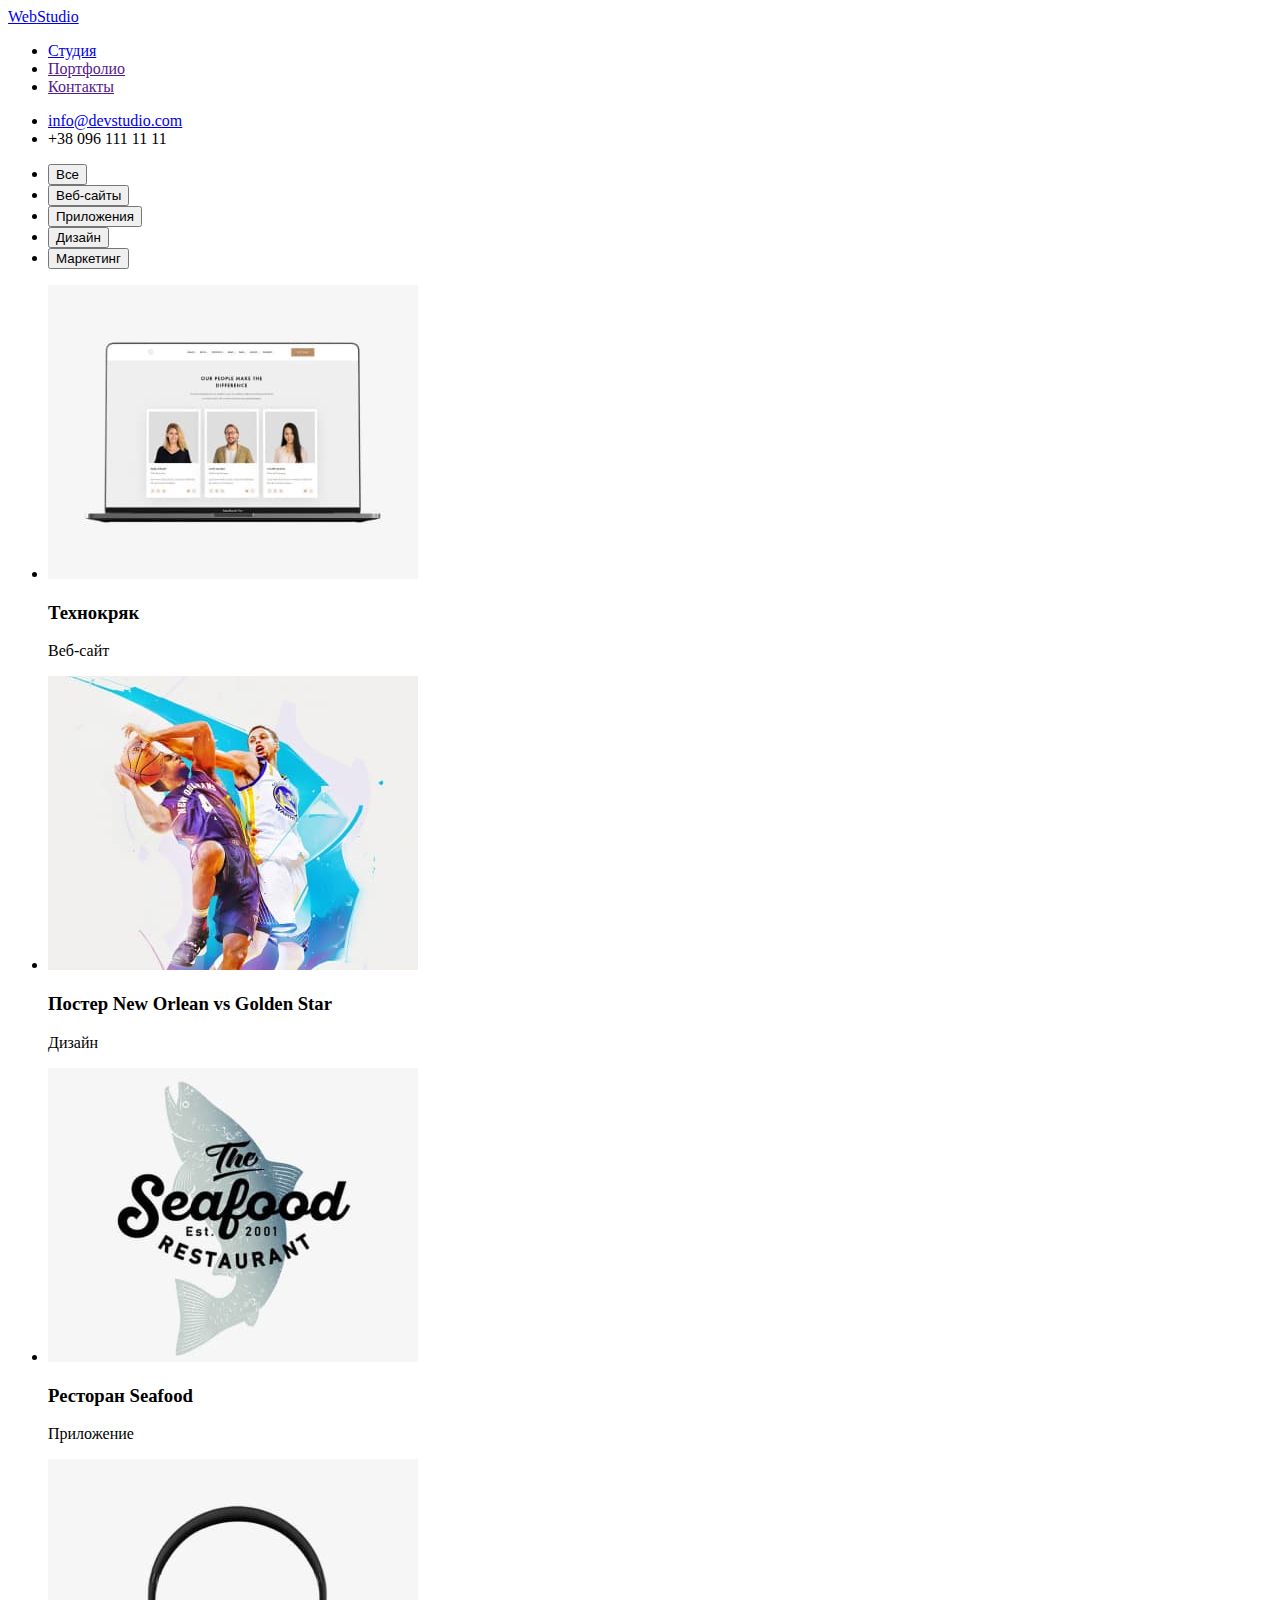
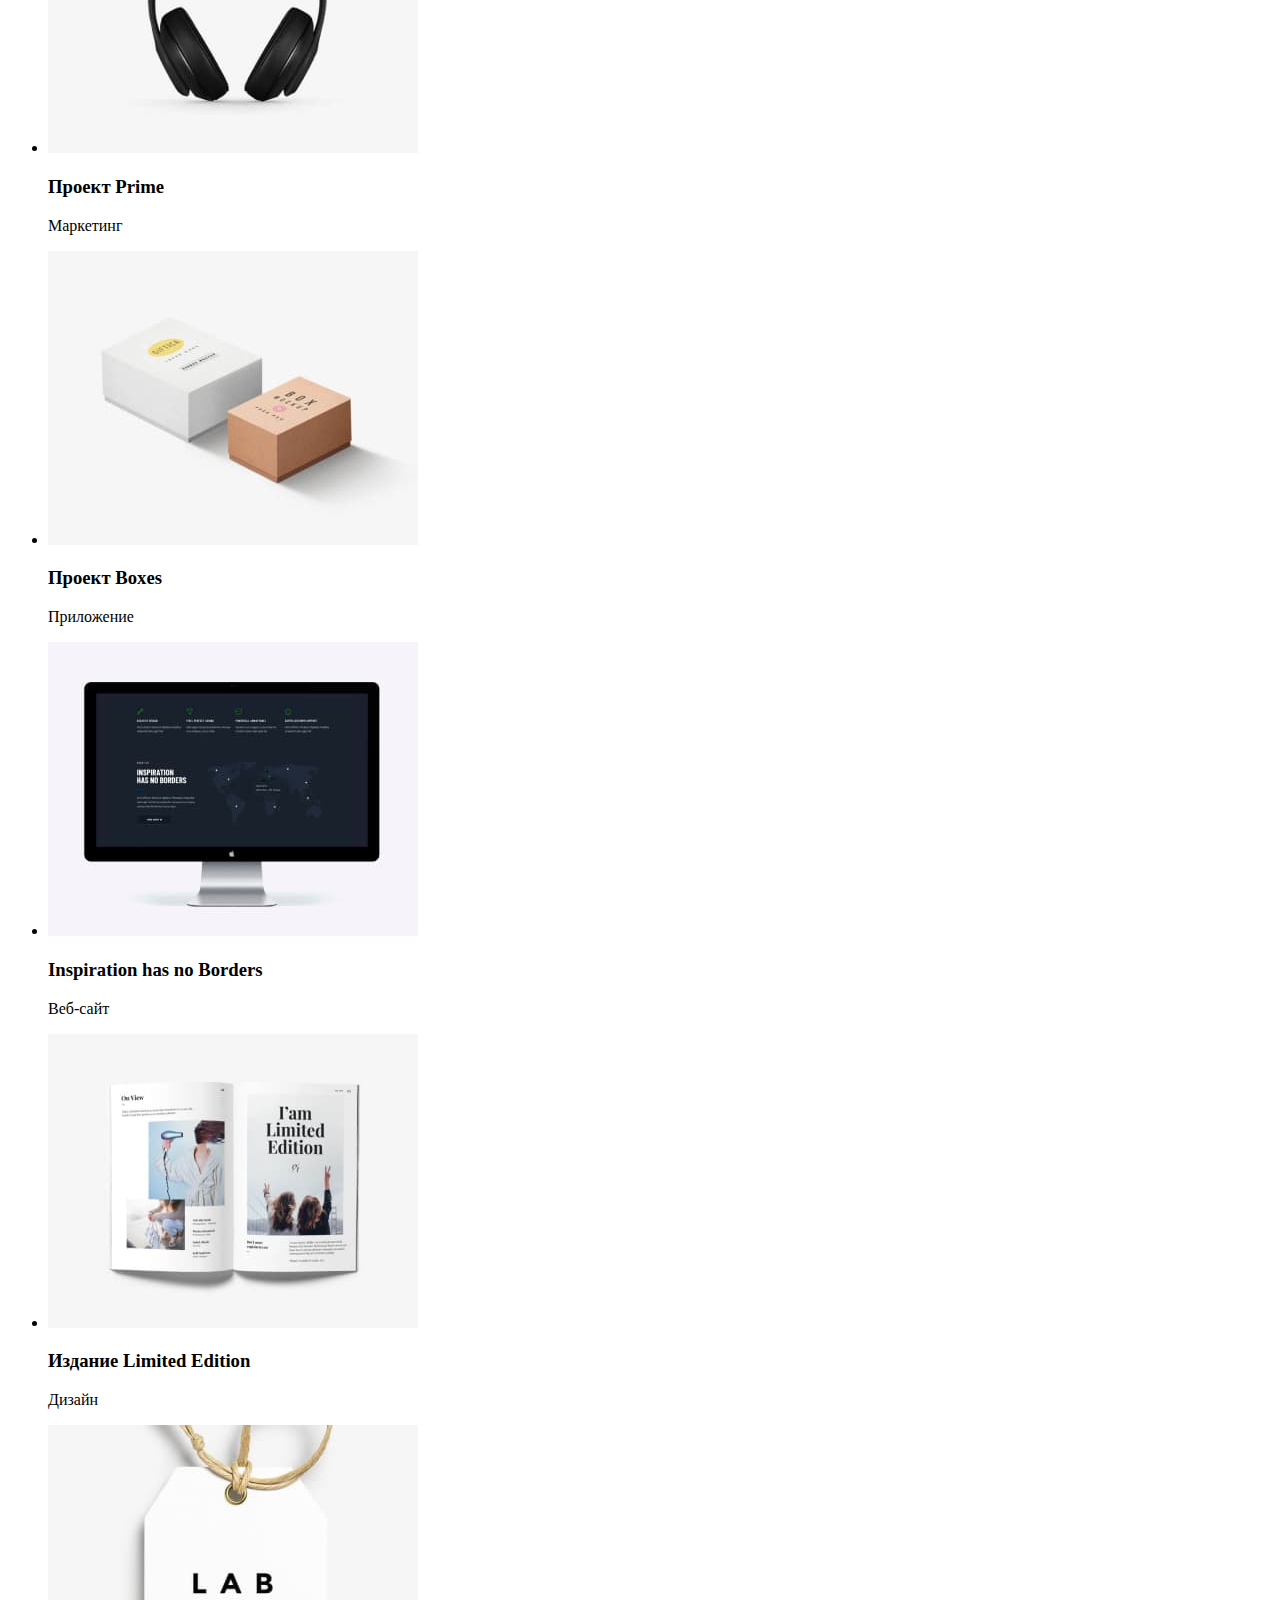
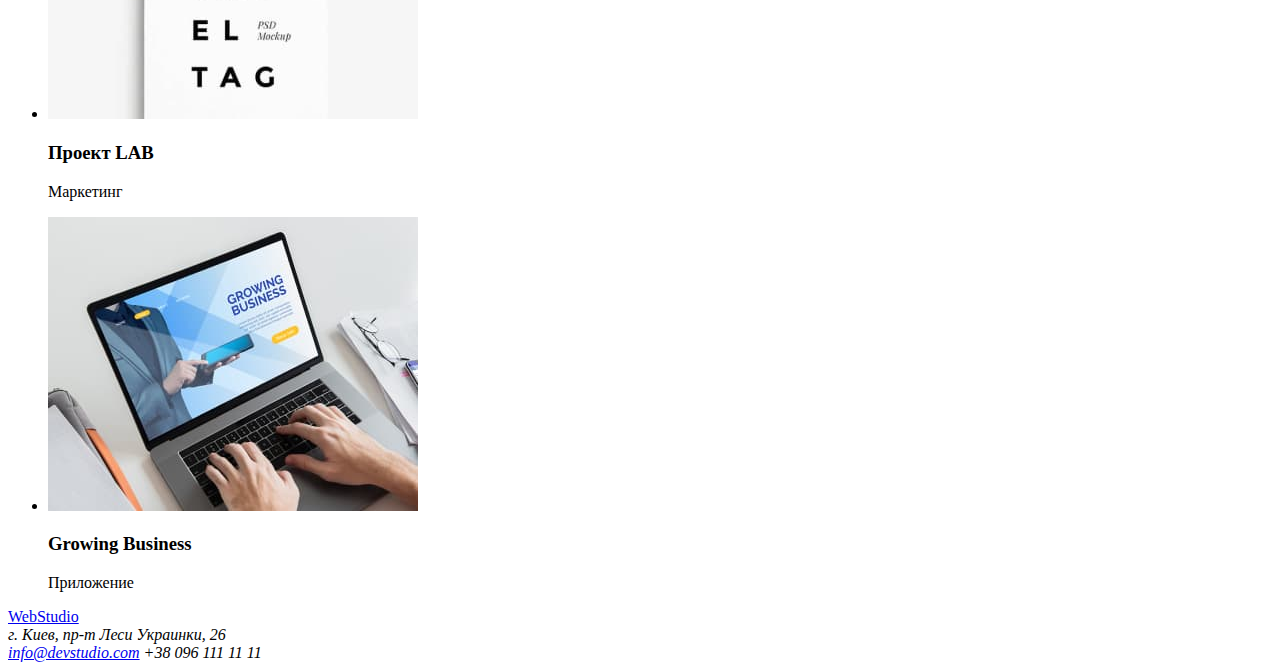
==== portfolio.html @ 8c59bacc "added buton filter portfolio" ====
<!DOCTYPE html>
<html lang="ru">
  <head>
    <meta charset="UTF-8" />
    <meta http-equiv="X-UA-Compatible" content="IE=edge" />
    <meta name="viewport" content="width=device-width, initial-scale=1.0" />
    <title>Portfolio</title>
  </head>
  <body>
    <!-- Верхняя линия -->
    <header>
      <nav>
        <a href="/"><span>Web</span>Studio </a>
        <ul>
          <li><a href="./index.html">Студия</a></li>
          <li><a href="">Портфолио</a></li>
          <li><a href="">Контакты</a></li>
        </ul>
      </nav>
      <ul>
        <li><a href="mailto:info@devstudio.com">info@devstudio.com</a></li>
        <li><a href="tel:+380961111111"></a>+38 096 111 11 11</li>
      </ul>
    </header>

    <main>
      <section>
        <!-- <h2>Портфолио</h2>  -->
        <ul>
          <li><button type="button">Все</button></li>
          <li><button type="button">Веб-сайты</button></li>
          <li><button type="button">Приложения</button></li>
          <li><button type="button">Дизайн</button></li>
          <li><button type="button">Маркетинг</button></li>
        </ul>

        <ul>
          <li>
            <img src="./images/portfolio1.jpeg" alt="ноутбук" width="370" height="294" />
            <h3>Технокряк</h3>
            <p>Веб-сайт</p>
          </li>
          <li>
            <img
              src="./images/portfolio2.jpeg"
              alt="два баскетболиста с мячом"
              width="370"
              height="294"
            />
            <h3>Постер New Orlean vs Golden Star</h3>
            <p>Дизайн</p>
          </li>
          <li>
            <img src="./images/portfolio3.jpeg" alt="постер ресторана" width="370" height="294" />
            <h3>Ресторан Seafood</h3>
            <p>Приложение</p>
          </li>
          <li>
            <img src="./images/portfolio4.jpeg" alt="наушники" width="370" height="294" />
            <h3>Проект Prime</h3>
            <p>Маркетинг</p>
          </li>
          <li>
            <img src="./images/portfolio5.jpeg" alt="коробочки" width="370" height="294" />
            <h3>Проект Boxes</h3>
            <p>Приложение</p>
          </li>
          <li>
            <img src="./images/portfolio6.jpeg" alt="компютер apple" width="370" height="294" />
            <h3>Inspiration has no Borders</h3>
            <p>Веб-сайт</p>
          </li>
          <li>
            <img src="./images/portfolio7.jpeg" alt="откритая книга" width="370" height="294" />
            <h3>Издание Limited Edition</h3>
            <p>Дизайн</p>
          </li>
          <li>
            <img src="./images/portfolio8.jpeg" alt="бирка лаб ель таг" width="370" height="294" />
            <h3>Проект LAB</h3>
            <p>Маркетинг</p>
          </li>
          <li>
            <img
              src="./images/portfolio9.jpeg"
              alt="ноутбук с откритим приложением"
              width="370"
              height="294"
            />
            <h3>Growing Business</h3>
            <p>Приложение</p>
          </li>
        </ul>
      </section>
    </main>

    <!-- Футер -->

    <footer>
      <a href="/"><span>Web</span>Studio </a>
      <address>г. Киев, пр-т Леси Украинки, 26</address>
      <address>
        <a href="mailto:info@devstudio.com">info@devstudio.com</a>
        <a href="tel:+380961111111"></a>+38 096 111 11 11
      </address>
    </footer>
  </body>
</html>
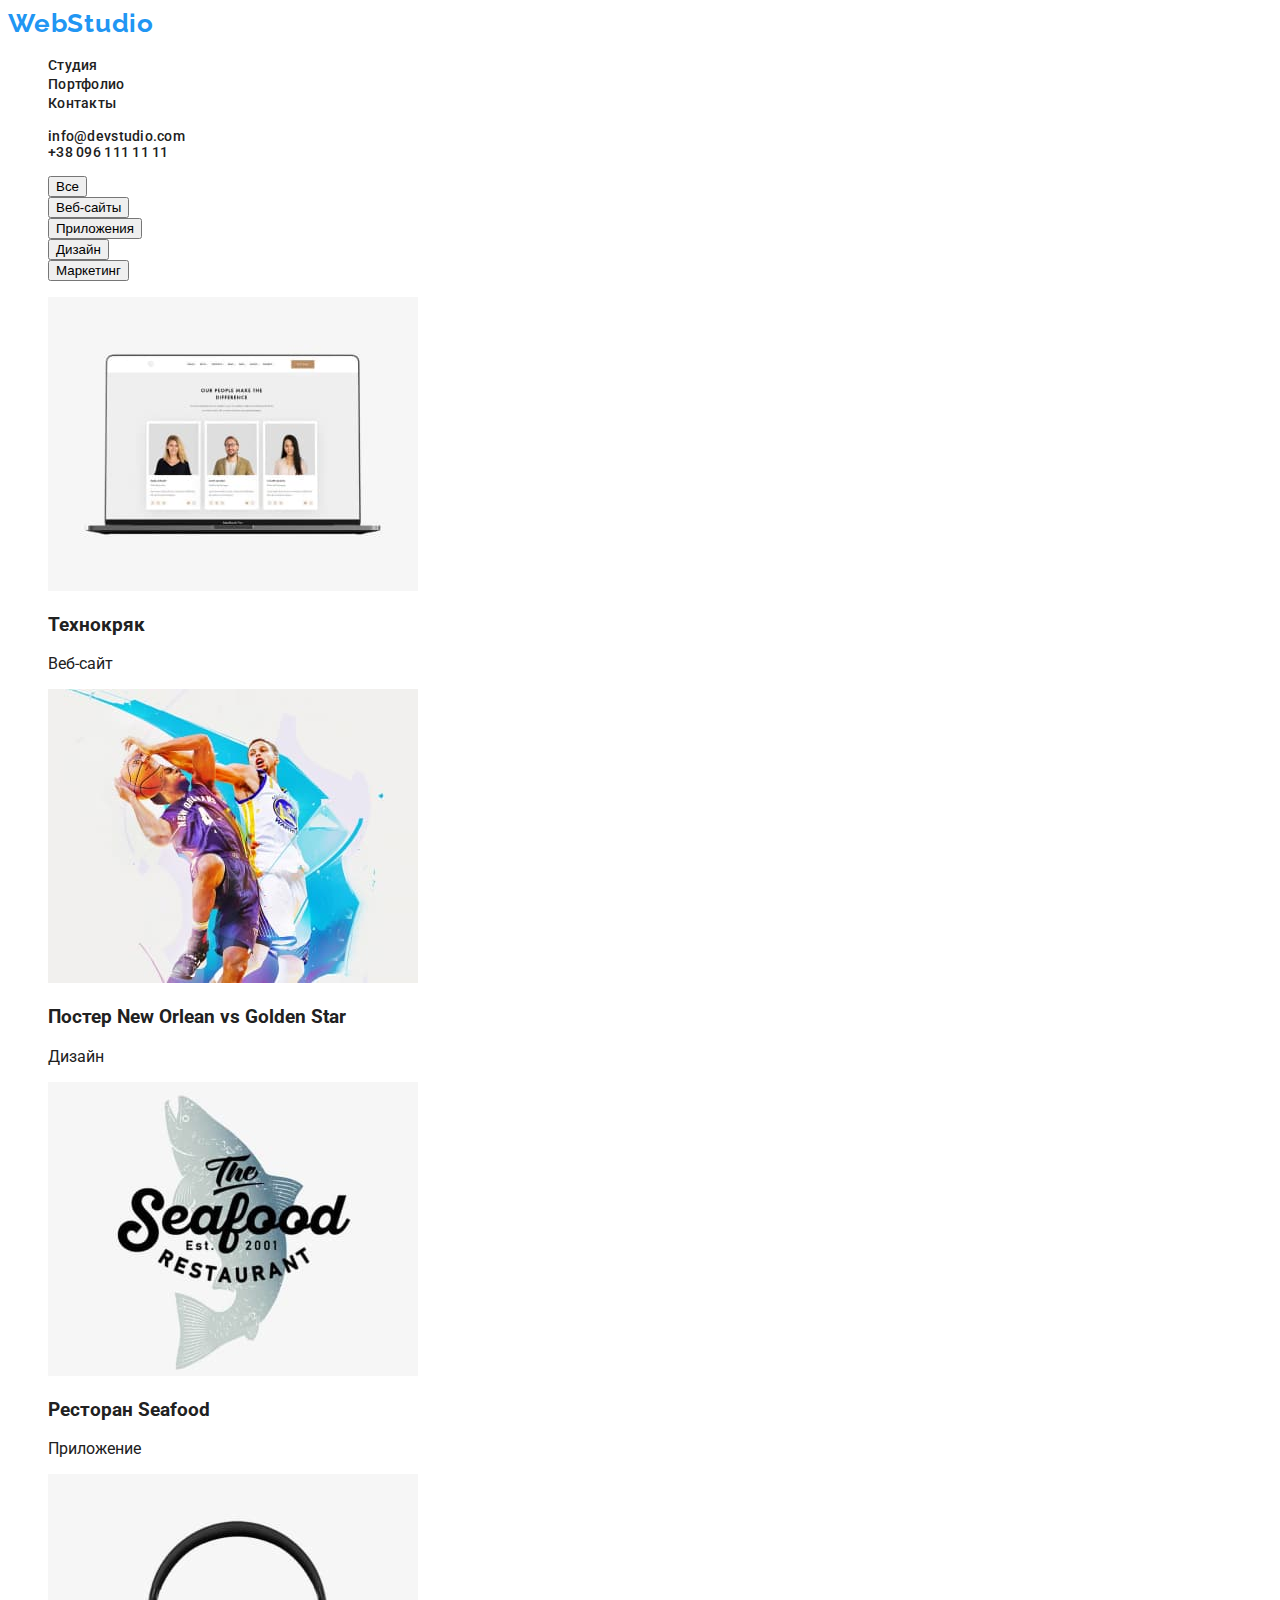
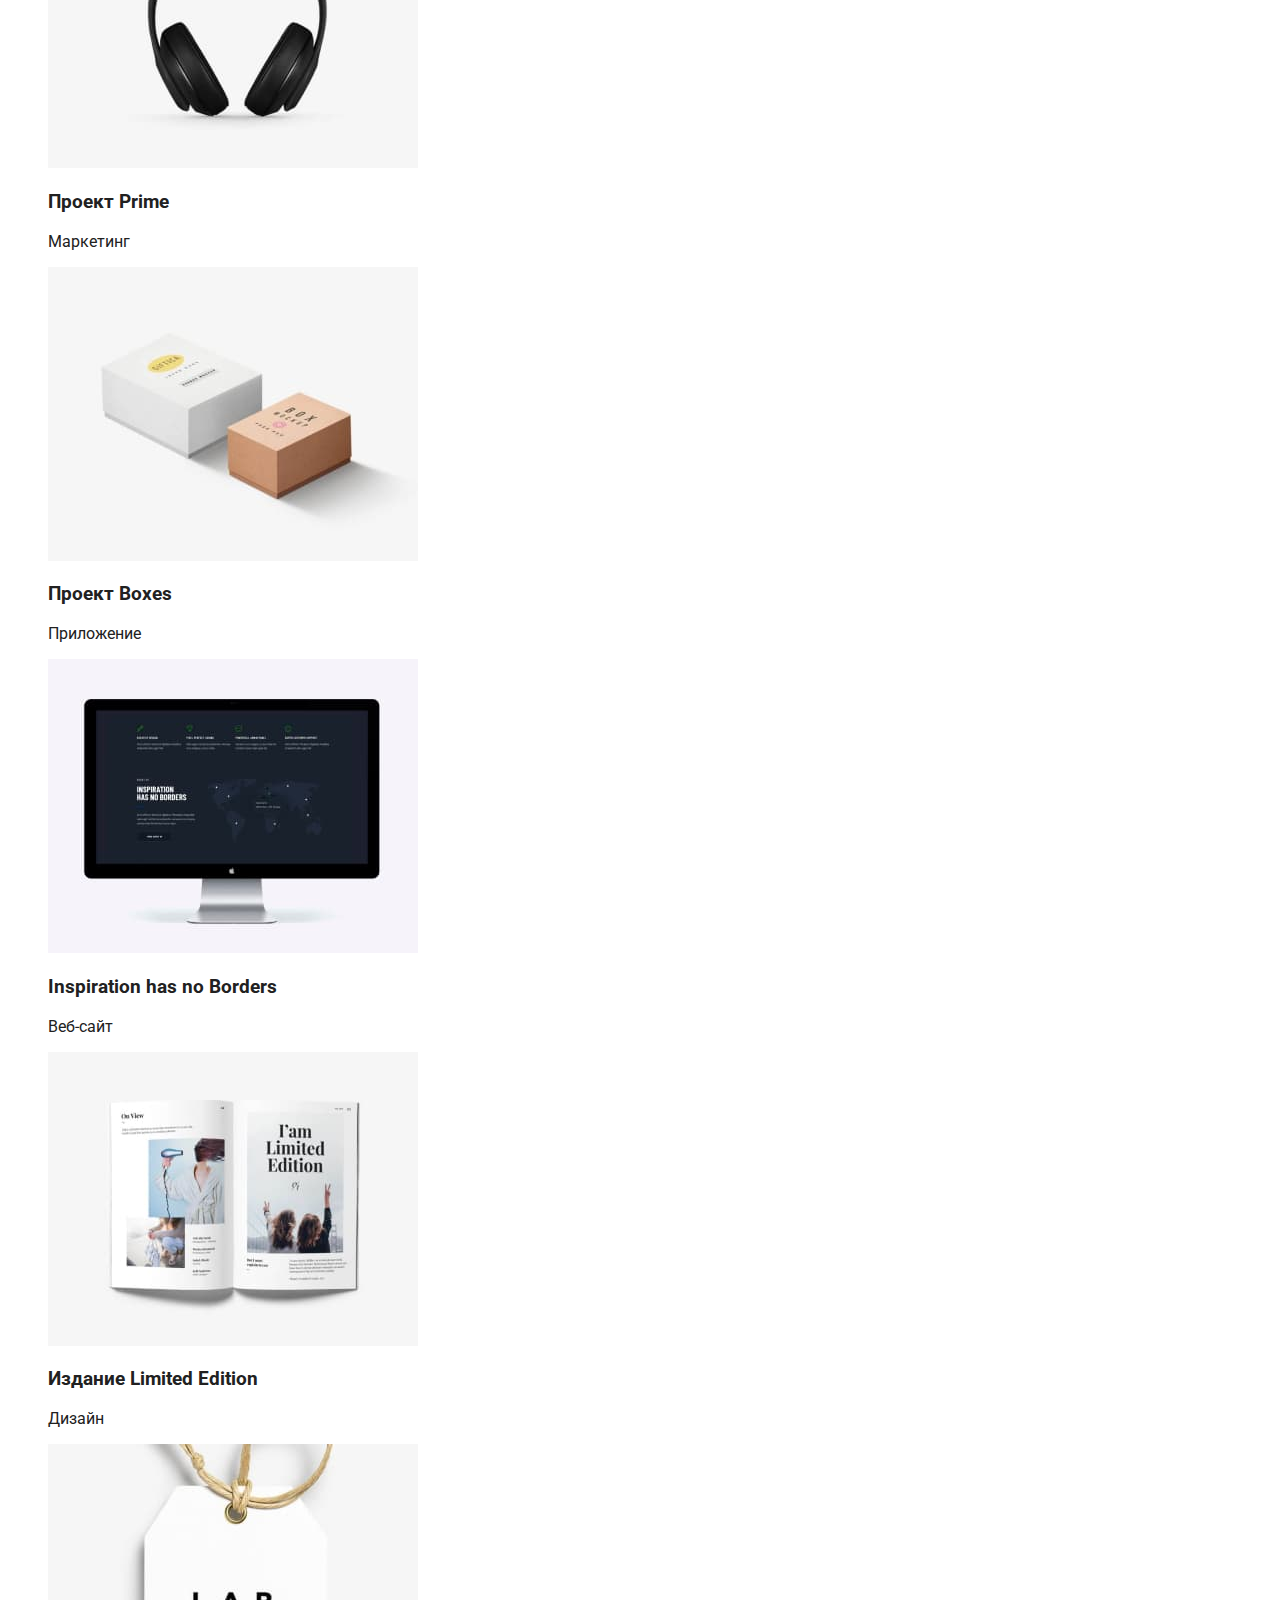
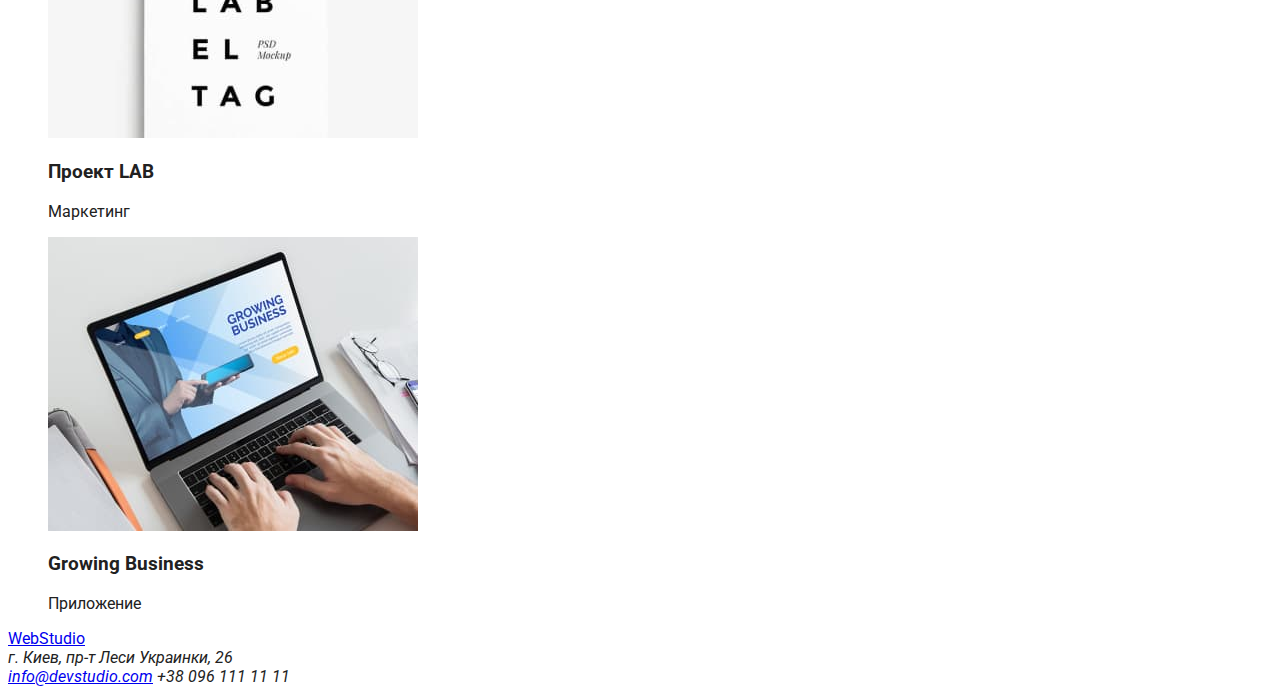
==== commit 9bc2cf89: "added class index.html" ====
--- a/portfolio.html
+++ b/portfolio.html
@@ -5,28 +5,41 @@
     <meta http-equiv="X-UA-Compatible" content="IE=edge" />
     <meta name="viewport" content="width=device-width, initial-scale=1.0" />
     <title>Portfolio</title>
+    <link rel="stylesheet" href="./styles/styles.css" />
+    <link rel="preconnect" href="https://fonts.googleapis.com" />
+    <link rel="preconnect" href="https://fonts.gstatic.com" crossorigin />
+    <link
+      href="https://fonts.googleapis.com/css2?family=Montserrat:wght@400;700&family=Roboto:wght@400;500;700;900&display=swap"
+      rel="stylesheet"
+    />
+    <link rel="preconnect" href="https://fonts.googleapis.com" />
+    <link rel="preconnect" href="https://fonts.gstatic.com" crossorigin />
+    <link
+      href="https://fonts.googleapis.com/css2?family=Montserrat:wght@400;700&family=Raleway:wght@700&family=Roboto:wght@400;500;700;900&display=swap"
+      rel="stylesheet"
+    />
   </head>
   <body>
     <!-- Верхняя линия -->
     <header>
       <nav>
-        <a href="/"><span>Web</span>Studio </a>
-        <ul>
-          <li><a href="./index.html">Студия</a></li>
-          <li><a href="">Портфолио</a></li>
-          <li><a href="">Контакты</a></li>
+        <a href="/" class="logo"><span>Web</span>Studio </a>
+        <ul class="site-nav list">
+          <li><a href="./index.html" class="link-nav">Студия</a></li>
+          <li><a href="./portfolio.html" class="link-nav">Портфолио</a></li>
+          <li><a href="" class="link-nav">Контакты</a></li>
         </ul>
       </nav>
-      <ul>
-        <li><a href="mailto:info@devstudio.com">info@devstudio.com</a></li>
-        <li><a href="tel:+380961111111"></a>+38 096 111 11 11</li>
+      <ul class="auth-nav list">
+        <li><a href="mailto:info@devstudio.com" class="link-nav">info@devstudio.com</a></li>
+        <li><a href="tel:+380961111111" class="link-nav">+38 096 111 11 11</a></li>
       </ul>
     </header>
 
     <main>
       <section>
         <!-- <h2>Портфолио</h2>  -->
-        <ul>
+        <ul class="list">
           <li><button type="button">Все</button></li>
           <li><button type="button">Веб-сайты</button></li>
           <li><button type="button">Приложения</button></li>
@@ -34,7 +47,7 @@
           <li><button type="button">Маркетинг</button></li>
         </ul>
 
-        <ul>
+        <ul class="list">
           <li>
             <img src="./images/portfolio1.jpeg" alt="ноутбук" width="370" height="294" />
             <h3>Технокряк</h3>
--- a/styles/styles.css
+++ b/styles/styles.css
@@ -0,0 +1,116 @@
+:root {
+  --bgc-basic-color: #ffffff;
+  --primary-tex-color: #212121;
+  --secondary-text-color: #757575;
+  --accent-color: #2196f3;
+}
+
+/* кол осн #212121  */
+/* кол дод #757575 */
+/* кол актив #2196f3 */
+/* кол фон осн #ffffff */
+
+body {
+  font-family: 'Roboto';
+  color: var(--primary-tex-color);
+  background-color: var(--bgc-basic-color);
+}
+
+.list {
+  list-style: none;
+}
+
+.list :hover,
+.list :active {
+  color: var(--accent-color);
+}
+
+/* header */
+.logo {
+  font-family: 'Raleway';
+  font-style: normal;
+  font-weight: 700;
+  font-size: 26px;
+  line-height: 31px;
+  letter-spacing: 0.03em;
+  text-decoration: none;
+  color: #2196f3;
+}
+
+.link-nav {
+  text-decoration: none;
+  font-style: normal;
+  font-weight: 500;
+  font-size: 14px;
+  line-height: 16px;
+  letter-spacing: 0.02em;
+  color: #212121;
+}
+
+.site-nav {
+}
+
+.auth-nav {
+  font-family: 'Roboto';
+  font-style: normal;
+  font-weight: 500;
+  font-size: 14px;
+  line-height: 16px;
+  letter-spacing: 0.02em;
+  color: var(--secondary-text-color);
+}
+
+/* main */
+
+.hero {
+}
+.hero-title {
+  font-style: normal;
+  font-weight: 900;
+  font-size: 44px;
+  line-height: 60px;
+  text-align: center;
+  letter-spacing: 0.06em;
+  text-transform: uppercase;
+  color: var(--bgc-basic-color);
+}
+.hero-buton {
+  font-style: normal;
+  font-weight: 700;
+  font-size: 16px;
+  line-height: 30px;
+  color: var(--bgc-basic-color);
+  background-color: var(--accent-color);
+}
+.specifics {
+  background-color: #e5e5e5;
+}
+.specifics-list {
+}
+.specifics-title {
+  font-style: normal;
+  font-weight: 700;
+  font-size: 14px;
+  line-height: 16px;
+  color: var(--primary-tex-color);
+}
+.specifics-content {
+}
+.occupation {
+}
+.occupation-title {
+}
+.occupation-list {
+}
+.team {
+}
+.team-title {
+}
+.team-list {
+}
+.team-subtitle {
+}
+.team-content {
+}
+
+/* foter */
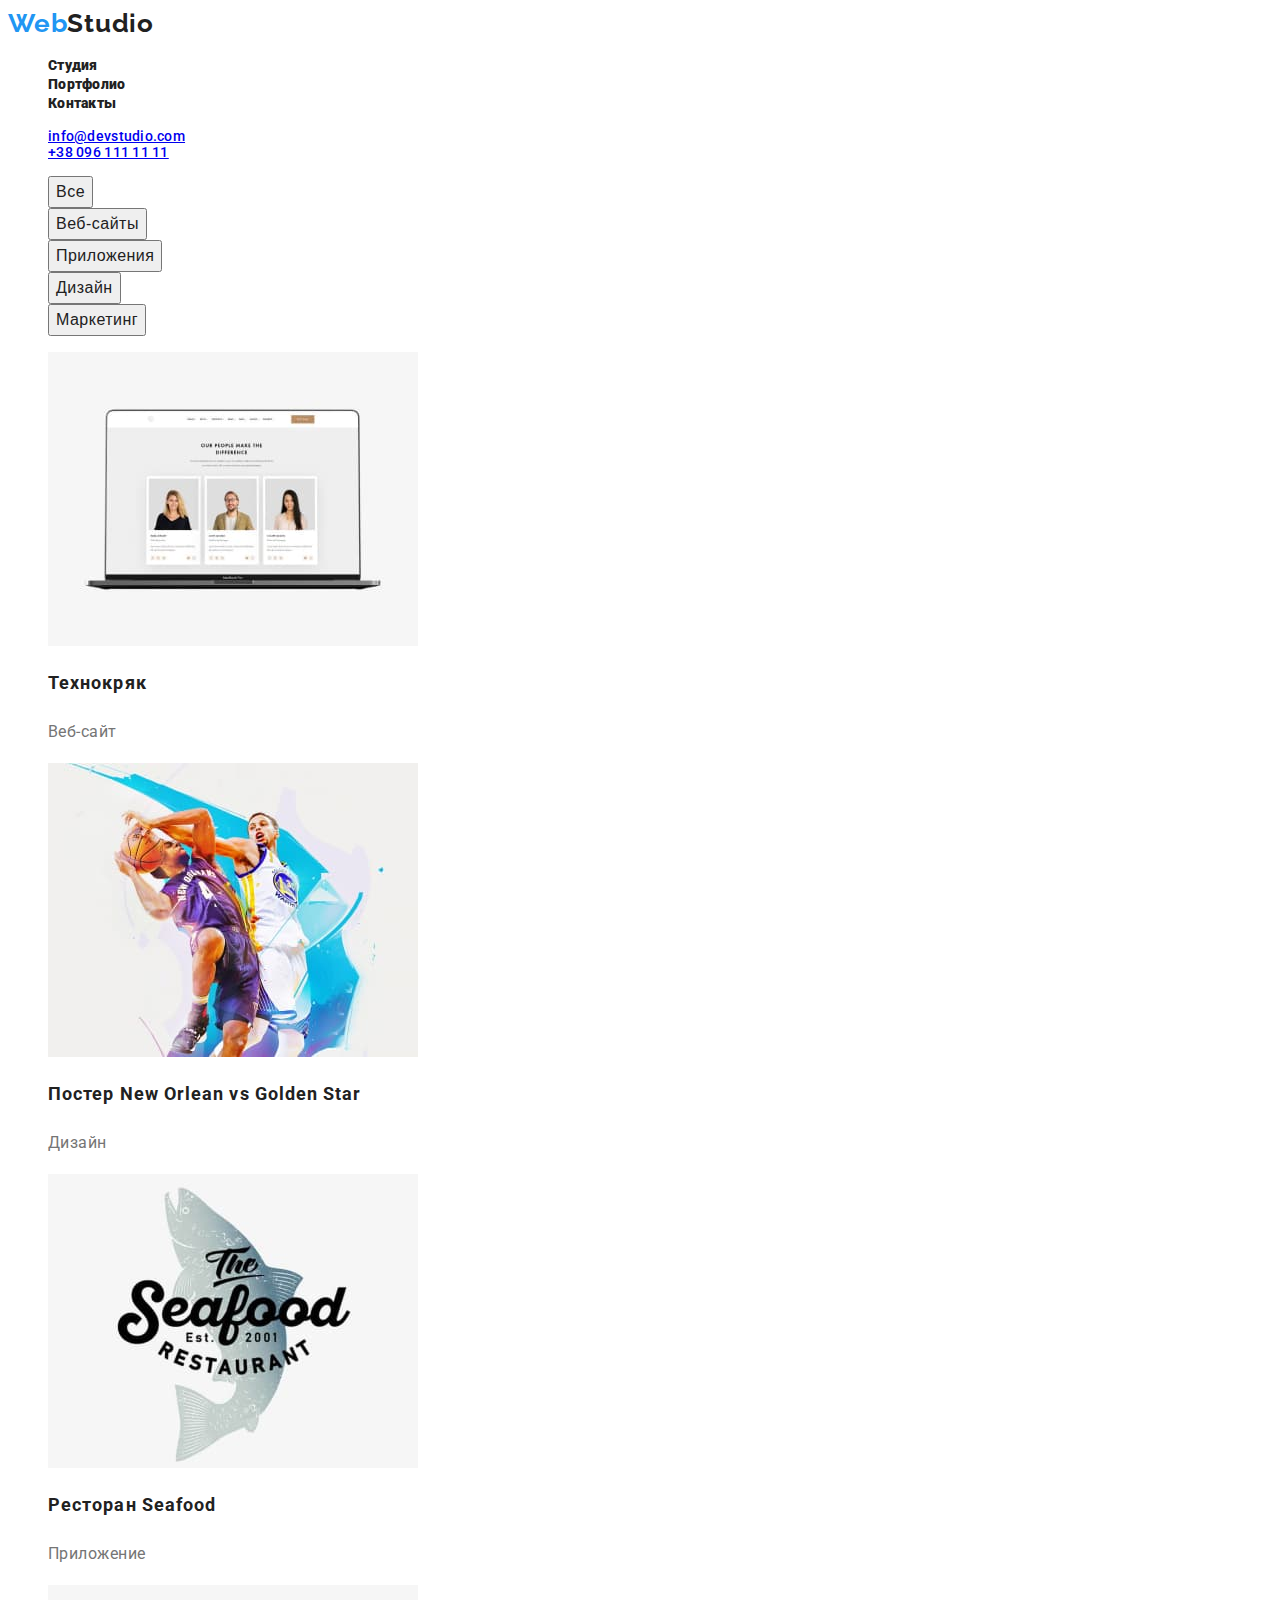
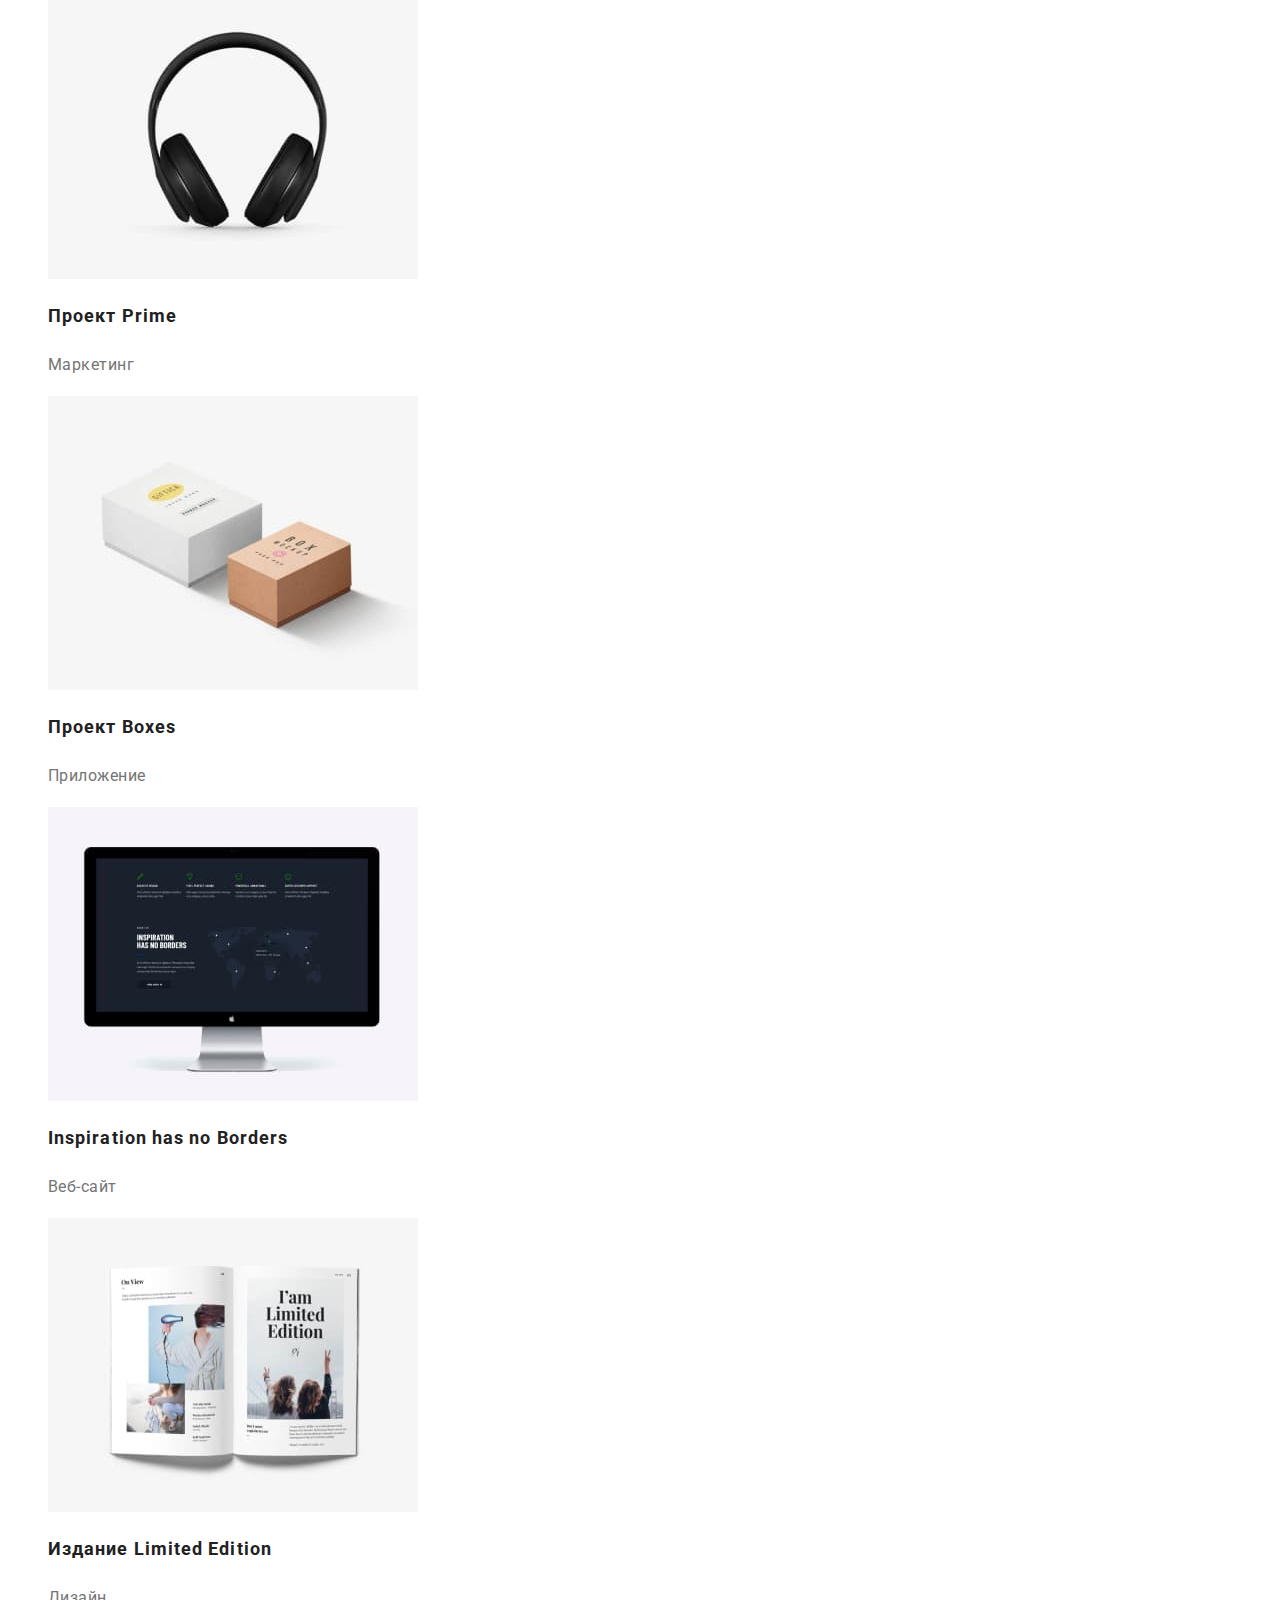
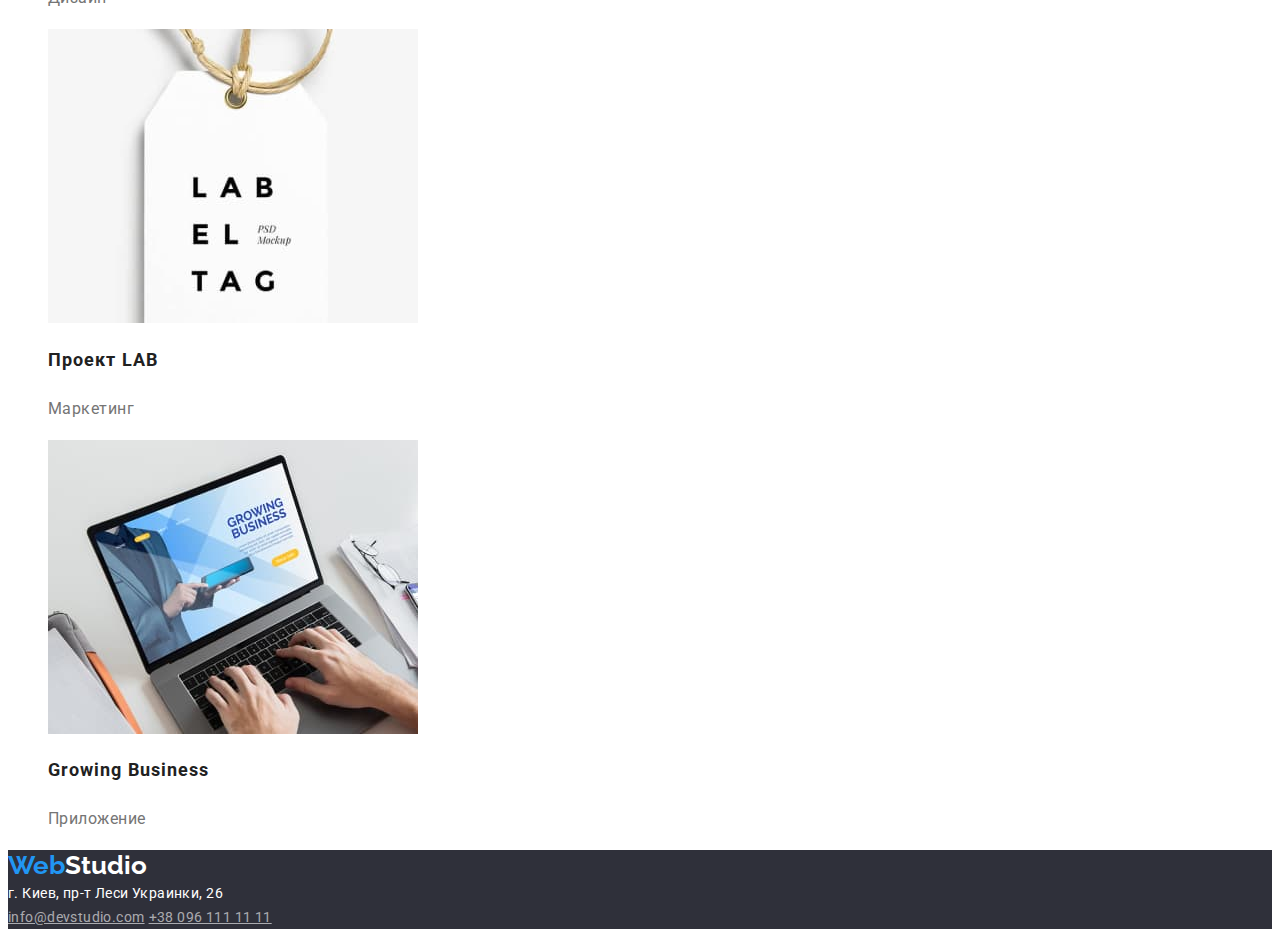
==== commit 629dbf6c: "added css 1st step" ====
--- a/portfolio.html
+++ b/portfolio.html
@@ -20,38 +20,38 @@
     />
   </head>
   <body>
-    <!-- Верхняя линия -->
+    <!-- Верхняя линия  -->
     <header>
       <nav>
-        <a href="/" class="logo"><span>Web</span>Studio </a>
+        <a href="/" class="logo">Web<span>Studio</span></a>
         <ul class="site-nav list">
-          <li><a href="./index.html" class="link-nav">Студия</a></li>
+          <li><a href="index.html" class="link-nav">Студия</a></li>
           <li><a href="./portfolio.html" class="link-nav">Портфолио</a></li>
           <li><a href="" class="link-nav">Контакты</a></li>
         </ul>
       </nav>
       <ul class="auth-nav list">
-        <li><a href="mailto:info@devstudio.com" class="link-nav">info@devstudio.com</a></li>
-        <li><a href="tel:+380961111111" class="link-nav">+38 096 111 11 11</a></li>
+        <li><a href="mailto:info@devstudio.com">info@devstudio.com</a></li>
+        <li><a href="tel:+380961111111">+38 096 111 11 11</a></li>
       </ul>
     </header>
 
     <main>
       <section>
-        <!-- <h2>Портфолио</h2>  -->
-        <ul class="list">
-          <li><button type="button">Все</button></li>
-          <li><button type="button">Веб-сайты</button></li>
-          <li><button type="button">Приложения</button></li>
-          <li><button type="button">Дизайн</button></li>
-          <li><button type="button">Маркетинг</button></li>
+        <!-- <h1>Портфолио</h1>  -->
+        <ul class="filter">
+          <li><button type="button" class="filter-button">Все</button></li>
+          <li><button type="button" class="filter-button">Веб-сайты</button></li>
+          <li><button type="button" class="filter-button">Приложения</button></li>
+          <li><button type="button" class="filter-button">Дизайн</button></li>
+          <li><button type="button" class="filter-button">Маркетинг</button></li>
         </ul>
 
-        <ul class="list">
+        <ul class="portfolio-list">
           <li>
             <img src="./images/portfolio1.jpeg" alt="ноутбук" width="370" height="294" />
-            <h3>Технокряк</h3>
-            <p>Веб-сайт</p>
+            <h2 class="portfolio-title">Технокряк</h2>
+            <p class="portfolio-subtitle">Веб-сайт</p>
           </li>
           <li>
             <img
@@ -60,38 +60,38 @@
               width="370"
               height="294"
             />
-            <h3>Постер New Orlean vs Golden Star</h3>
-            <p>Дизайн</p>
+            <h2 class="portfolio-title">Постер New Orlean vs Golden Star</h2>
+            <p class="portfolio-subtitle">Дизайн</p>
           </li>
           <li>
             <img src="./images/portfolio3.jpeg" alt="постер ресторана" width="370" height="294" />
-            <h3>Ресторан Seafood</h3>
-            <p>Приложение</p>
+            <h2 class="portfolio-title">Ресторан Seafood</h2>
+            <p class="portfolio-subtitle">Приложение</p>
           </li>
           <li>
             <img src="./images/portfolio4.jpeg" alt="наушники" width="370" height="294" />
-            <h3>Проект Prime</h3>
-            <p>Маркетинг</p>
+            <h2 class="portfolio-title">Проект Prime</h2>
+            <p class="portfolio-subtitle">Маркетинг</p>
           </li>
           <li>
             <img src="./images/portfolio5.jpeg" alt="коробочки" width="370" height="294" />
-            <h3>Проект Boxes</h3>
-            <p>Приложение</p>
+            <h2 class="portfolio-title">Проект Boxes</h2>
+            <p class="portfolio-subtitle">Приложение</p>
           </li>
           <li>
             <img src="./images/portfolio6.jpeg" alt="компютер apple" width="370" height="294" />
-            <h3>Inspiration has no Borders</h3>
-            <p>Веб-сайт</p>
+            <h2 class="portfolio-title">Inspiration has no Borders</h2>
+            <p class="portfolio-subtitle">Веб-сайт</p>
           </li>
           <li>
             <img src="./images/portfolio7.jpeg" alt="откритая книга" width="370" height="294" />
-            <h3>Издание Limited Edition</h3>
-            <p>Дизайн</p>
+            <h2 class="portfolio-title">Издание Limited Edition</h2>
+            <p class="portfolio-subtitle">Дизайн</p>
           </li>
           <li>
             <img src="./images/portfolio8.jpeg" alt="бирка лаб ель таг" width="370" height="294" />
-            <h3>Проект LAB</h3>
-            <p>Маркетинг</p>
+            <h2 class="portfolio-title">Проект LAB</h2>
+            <p class="portfolio-subtitle">Маркетинг</p>
           </li>
           <li>
             <img
@@ -100,8 +100,8 @@
               width="370"
               height="294"
             />
-            <h3>Growing Business</h3>
-            <p>Приложение</p>
+            <h2 class="portfolio-title">Growing Business</h2>
+            <p class="portfolio-subtitle">Приложение</p>
           </li>
         </ul>
       </section>
@@ -109,12 +109,12 @@
 
     <!-- Футер -->
 
-    <footer>
-      <a href="/"><span>Web</span>Studio </a>
-      <address>г. Киев, пр-т Леси Украинки, 26</address>
-      <address>
+    <footer class="footer">
+      <a href="/" class="footer-logo">Web<span>Studio</span></a>
+      <address class="footer-address">г. Киев, пр-т Леси Украинки, 26</address>
+      <address class="footer-web list">
         <a href="mailto:info@devstudio.com">info@devstudio.com</a>
-        <a href="tel:+380961111111"></a>+38 096 111 11 11
+        <a href="tel:+380961111111">+38 096 111 11 11</a>
       </address>
     </footer>
   </body>
--- a/styles/styles.css
+++ b/styles/styles.css
@@ -37,10 +37,19 @@
   color: #2196f3;
 }
 
+.logo :hover,
+.logo :active {
+  color: var(--accent-color);
+}
+
+.logo > span {
+  color: var(--primary-tex-color);
+}
+
 .link-nav {
   text-decoration: none;
   font-style: normal;
-  font-weight: 500;
+  font-weight: 900;
   font-size: 14px;
   line-height: 16px;
   letter-spacing: 0.02em;
@@ -57,13 +66,16 @@
   font-size: 14px;
   line-height: 16px;
   letter-spacing: 0.02em;
+  text-decoration: none;
   color: var(--secondary-text-color);
 }
 
 /* main */
 
 .hero {
-}
+  background-color: #2f303a;
+}
+
 .hero-title {
   font-style: normal;
   font-weight: 900;
@@ -74,43 +86,180 @@
   text-transform: uppercase;
   color: var(--bgc-basic-color);
 }
+
 .hero-buton {
   font-style: normal;
   font-weight: 700;
   font-size: 16px;
   line-height: 30px;
+  text-align: center;
+  letter-spacing: 0.06em;
   color: var(--bgc-basic-color);
   background-color: var(--accent-color);
 }
+
 .specifics {
   background-color: #e5e5e5;
 }
+
 .specifics-list {
-}
+  list-style: none;
+}
+
 .specifics-title {
   font-style: normal;
   font-weight: 700;
   font-size: 14px;
   line-height: 16px;
-  color: var(--primary-tex-color);
-}
+  letter-spacing: 0.03em;
+  text-transform: uppercase;
+  color: var(--primary-tex-color);
+}
+
 .specifics-content {
-}
+  font-style: normal;
+  font-weight: 400;
+  font-size: 14px;
+  line-height: 24px;
+  letter-spacing: 0.03em;
+  color: var(--secondary-text-color);
+}
+
 .occupation {
 }
+
 .occupation-title {
-}
+  font-style: normal;
+  font-weight: 700;
+  font-size: 36px;
+  line-height: 42px;
+  text-align: center;
+  letter-spacing: 0.03em;
+}
+
 .occupation-list {
-}
+  list-style: none;
+}
+
 .team {
-}
+  background-color: #f5f4fa;
+}
+
 .team-title {
-}
+  font-style: normal;
+  font-weight: 700;
+  font-size: 36px;
+  line-height: 42px;
+  text-align: center;
+  letter-spacing: 0.03em;
+}
+
 .team-list {
-}
+  list-style: none;
+}
+
 .team-subtitle {
-}
+  font-style: normal;
+  font-weight: 500;
+  font-size: 16px;
+  line-height: 19px;
+  text-align: center;
+  letter-spacing: 0.03em;
+}
+
 .team-content {
+  font-style: normal;
+  font-weight: 400;
+  font-size: 16px;
+  line-height: 19px;
+  text-align: center;
+  letter-spacing: 0.03em;
+  color: var(--secondary-text-color);
 }
 
 /* foter */
+
+.footer {
+  background-color: #2f303a;
+}
+
+.footer-logo {
+  font-family: 'Raleway';
+  font-style: normal;
+  font-weight: 700;
+  font-size: 26px;
+  line-height: 31px;
+  text-decoration: none;
+  color: var(--accent-color);
+}
+
+.footer-logo :hover,
+.footer-logo :active {
+  color: var(--accent-color);
+}
+
+.footer-logo > span {
+  color: var(--bgc-basic-color);
+}
+
+.footer-address {
+  font-family: 'Roboto';
+  font-style: normal;
+  font-weight: 400;
+  font-size: 14px;
+  line-height: 24px;
+  letter-spacing: 0.03em;
+  color: var(--bgc-basic-color);
+}
+
+.footer-web a {
+  font-style: normal;
+  font-weight: 400;
+  font-size: 14px;
+  line-height: 24px;
+  letter-spacing: 0.03em;
+  color: rgba(255, 255, 255, 0.6);
+}
+
+/* Portfolio */
+.filter {
+  list-style: none;
+}
+
+.filter :hover,
+.filter :active {
+  color: #ffffff;
+  background-color: #2196f3;
+}
+
+.filter-button {
+  font-style: normal;
+  font-weight: 500;
+  font-size: 16px;
+  line-height: 26px;
+  text-align: center;
+  letter-spacing: 0.03em;
+  color: var(--primary-tex-color);
+}
+
+.portfolio-list {
+  list-style: none;
+}
+
+.portfolio-title {
+  font-style: normal;
+  font-weight: 700;
+  font-size: 18px;
+  line-height: 36px;
+  letter-spacing: 0.06em;
+  color: var(--primary-tex-color);
+}
+
+.portfolio-subtitle {
+  font-style: normal;
+  font-weight: 400;
+  font-size: 16px;
+  line-height: 30px;
+  letter-spacing: 0.03em;
+  color: var(--secondary-text-color);
+}
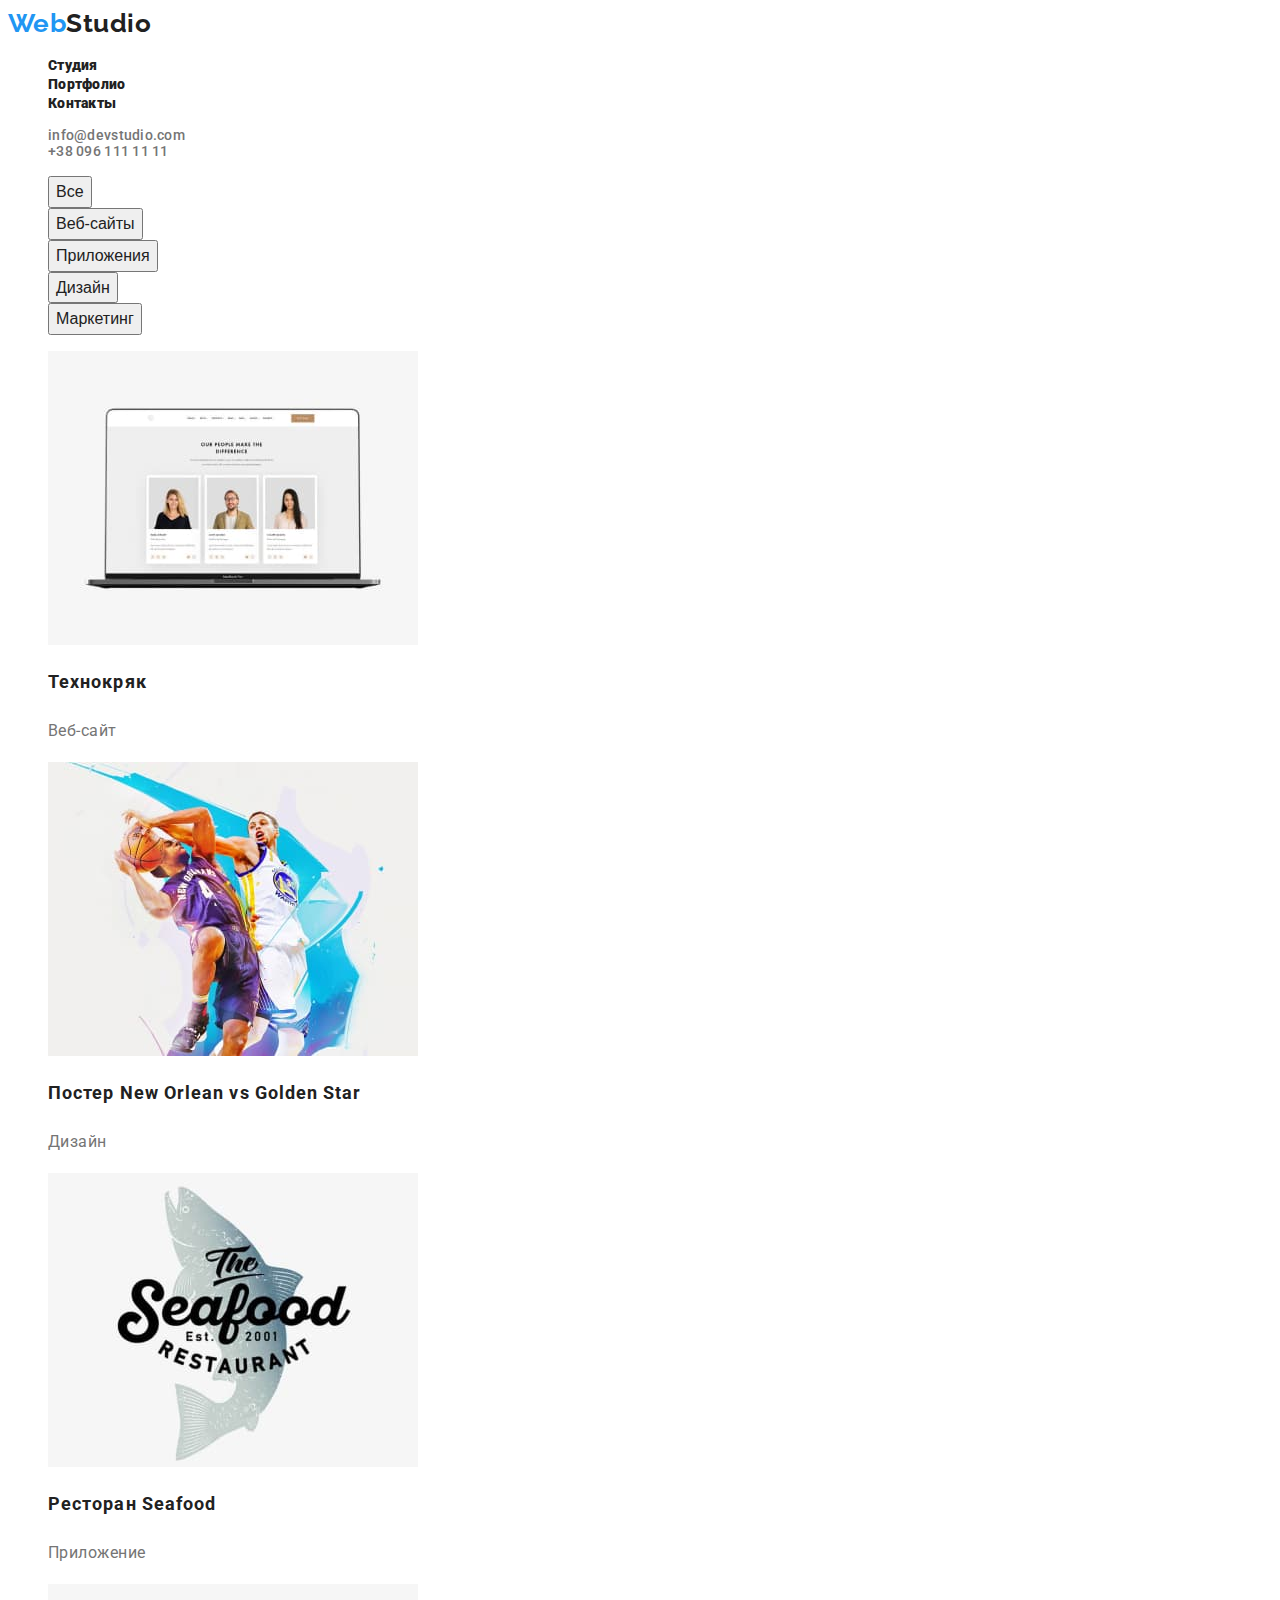
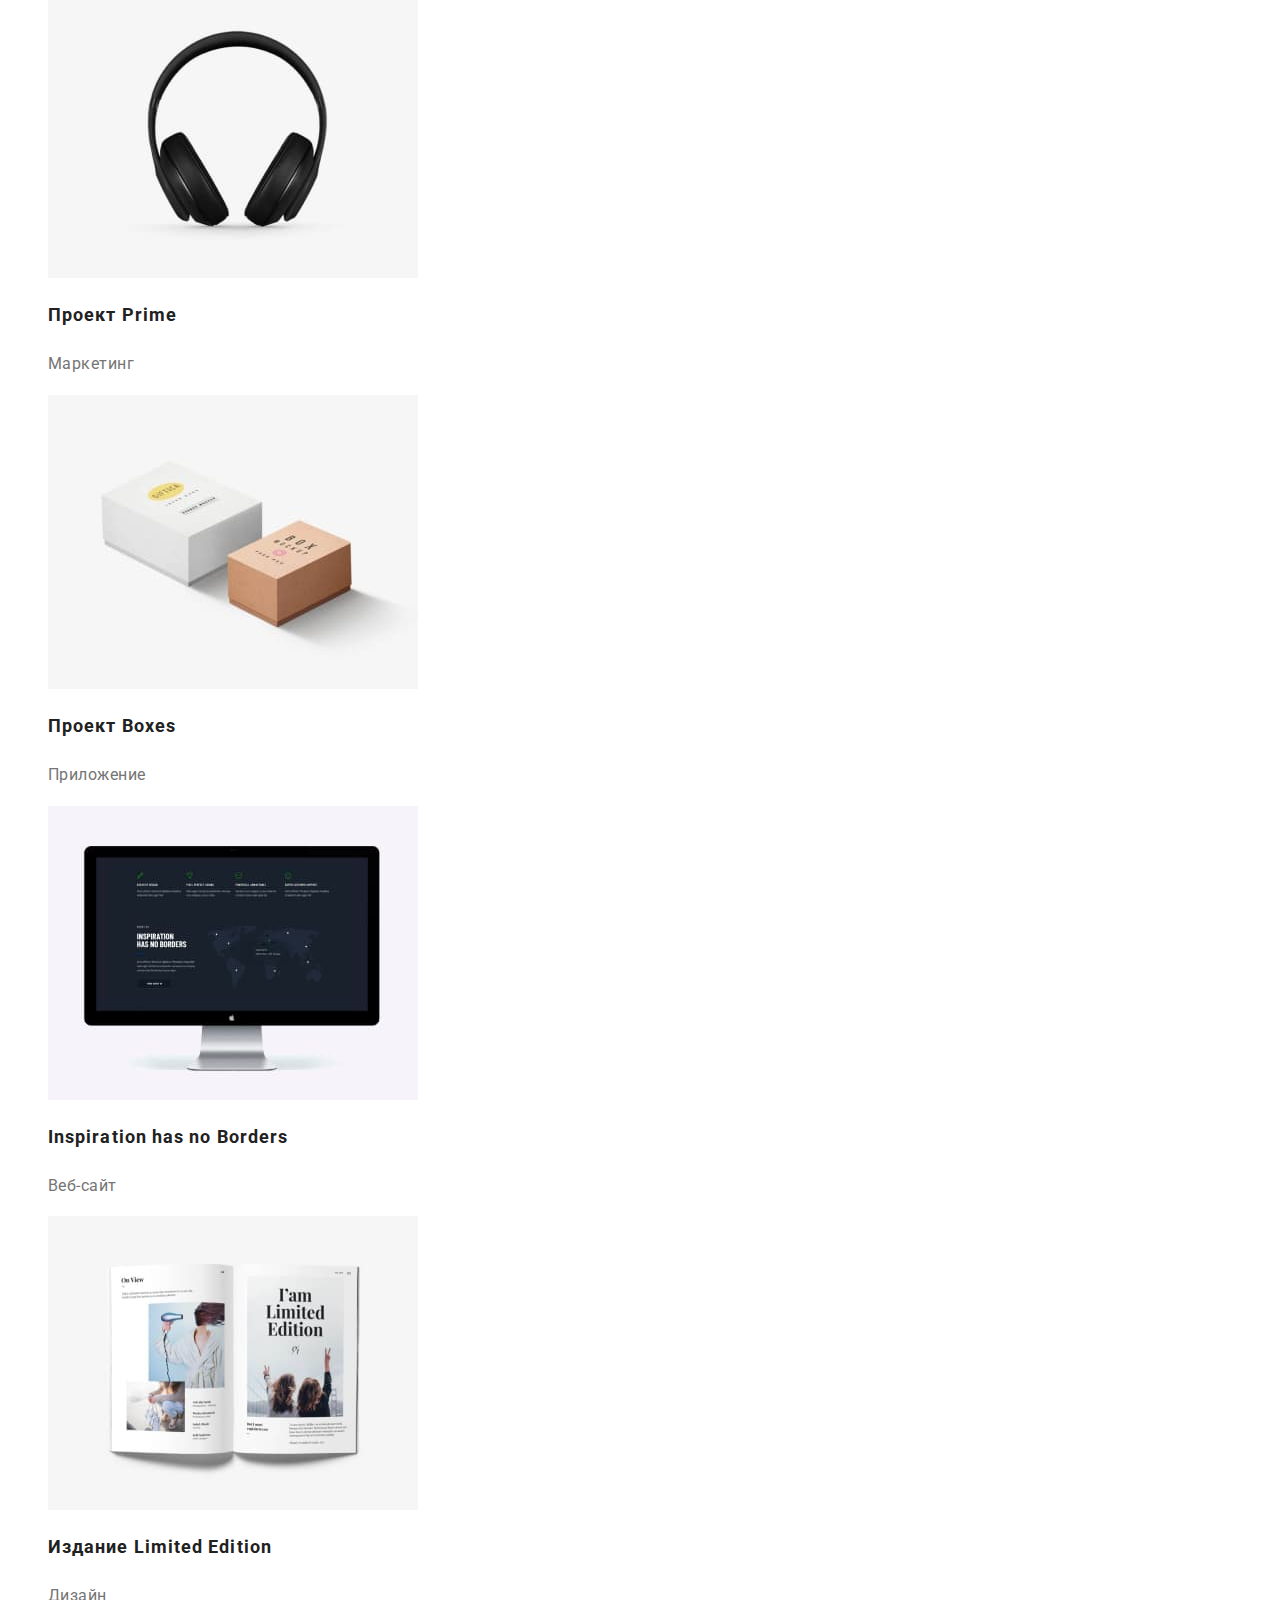
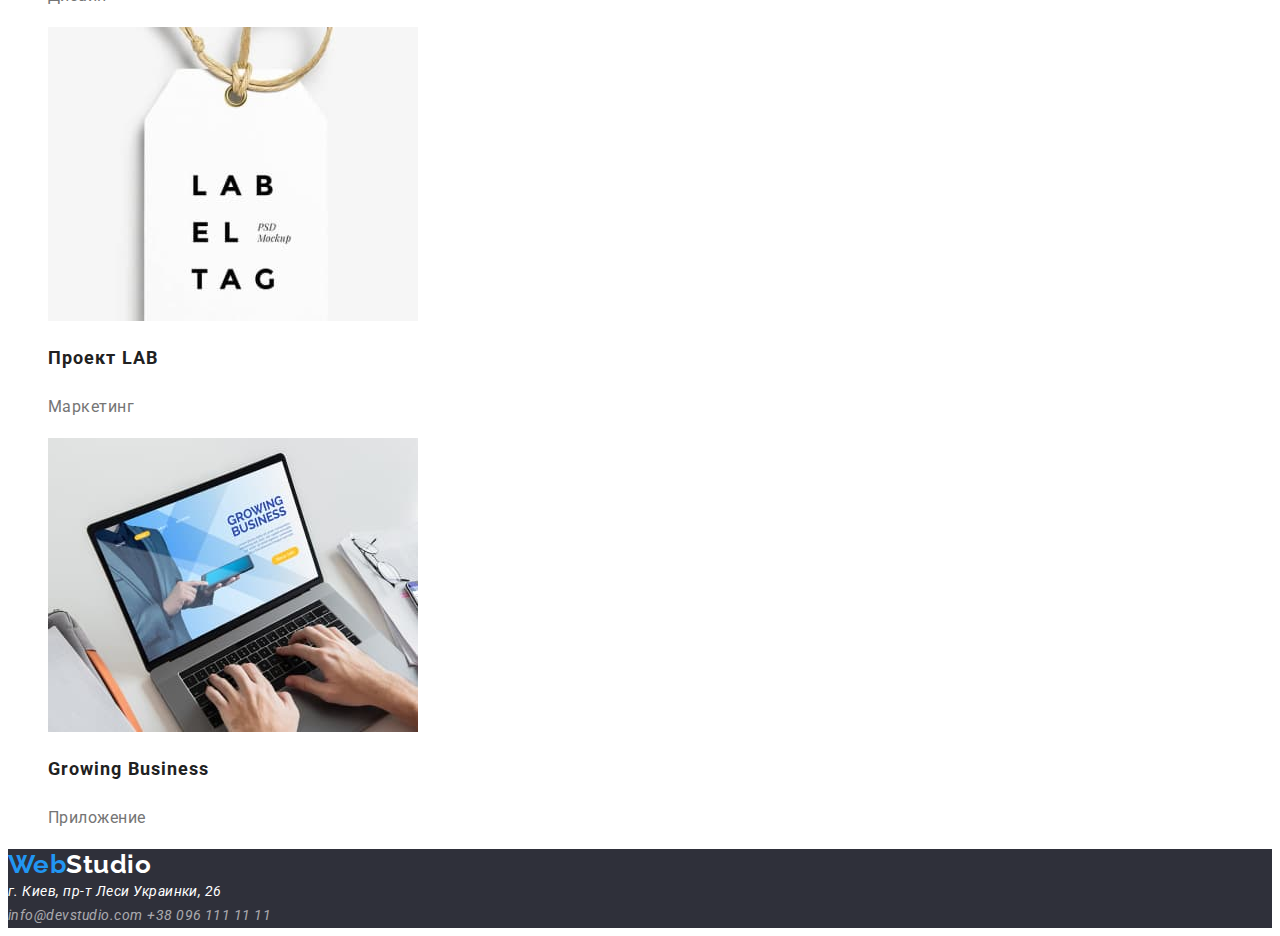
==== commit 5f24c2a2: "home work fonts" ====
--- a/portfolio.html
+++ b/portfolio.html
@@ -9,13 +9,7 @@
     <link rel="preconnect" href="https://fonts.googleapis.com" />
     <link rel="preconnect" href="https://fonts.gstatic.com" crossorigin />
     <link
-      href="https://fonts.googleapis.com/css2?family=Montserrat:wght@400;700&family=Roboto:wght@400;500;700;900&display=swap"
-      rel="stylesheet"
-    />
-    <link rel="preconnect" href="https://fonts.googleapis.com" />
-    <link rel="preconnect" href="https://fonts.gstatic.com" crossorigin />
-    <link
-      href="https://fonts.googleapis.com/css2?family=Montserrat:wght@400;700&family=Raleway:wght@700&family=Roboto:wght@400;500;700;900&display=swap"
+      href="https://fonts.googleapis.com/css2?family=Raleway:wght@700&family=Roboto:wght@400;500;700;900&display=swap"
       rel="stylesheet"
     />
   </head>
@@ -23,23 +17,27 @@
     <!-- Верхняя линия  -->
     <header>
       <nav>
-        <a href="/" class="logo">Web<span>Studio</span></a>
-        <ul class="site-nav list">
-          <li><a href="index.html" class="link-nav">Студия</a></li>
-          <li><a href="./portfolio.html" class="link-nav">Портфолио</a></li>
-          <li><a href="" class="link-nav">Контакты</a></li>
+        <a href="/" class="logo link active">Web<span>Studio</span></a>
+        <ul class="site-nav list active">
+          <li><a href="./index.html" class="link-nav link">Студия</a></li>
+          <li><a href="./portfolio.html" class="link-nav link">Портфолио</a></li>
+          <li><a href="" class="link-nav link">Контакты</a></li>
         </ul>
       </nav>
-      <ul class="auth-nav list">
-        <li><a href="mailto:info@devstudio.com">info@devstudio.com</a></li>
-        <li><a href="tel:+380961111111">+38 096 111 11 11</a></li>
+      <ul class="auth-nav list active">
+        <li>
+          <a href="mailto:info@devstudio.com" class="auth-nav-link link active"
+            >info@devstudio.com</a
+          >
+        </li>
+        <li><a href="tel:+380961111111" class="auth-nav-link link active">+38 096 111 11 11</a></li>
       </ul>
     </header>
 
     <main>
       <section>
         <!-- <h1>Портфолио</h1>  -->
-        <ul class="filter">
+        <ul class="filter list">
           <li><button type="button" class="filter-button">Все</button></li>
           <li><button type="button" class="filter-button">Веб-сайты</button></li>
           <li><button type="button" class="filter-button">Приложения</button></li>
@@ -47,61 +45,84 @@
           <li><button type="button" class="filter-button">Маркетинг</button></li>
         </ul>
 
-        <ul class="portfolio-list">
+        <ul class="portfolio-list list active">
           <li>
-            <img src="./images/portfolio1.jpeg" alt="ноутбук" width="370" height="294" />
-            <h2 class="portfolio-title">Технокряк</h2>
-            <p class="portfolio-subtitle">Веб-сайт</p>
+            <a href="" class="link">
+              <img src="./images/portfolio1.jpeg" alt="ноутбук" width="370" height="294" />
+              <h2 class="portfolio-title">Технокряк</h2>
+              <p class="portfolio-subtitle">Веб-сайт</p></a
+            >
           </li>
           <li>
-            <img
-              src="./images/portfolio2.jpeg"
-              alt="два баскетболиста с мячом"
-              width="370"
-              height="294"
-            />
-            <h2 class="portfolio-title">Постер New Orlean vs Golden Star</h2>
-            <p class="portfolio-subtitle">Дизайн</p>
+            <a href="" class="link">
+              <img
+                src="./images/portfolio2.jpeg"
+                alt="два баскетболиста с мячом"
+                width="370"
+                height="294"
+              />
+              <h2 class="portfolio-title">Постер New Orlean vs Golden Star</h2>
+              <p class="portfolio-subtitle">Дизайн</p></a
+            >
           </li>
           <li>
-            <img src="./images/portfolio3.jpeg" alt="постер ресторана" width="370" height="294" />
-            <h2 class="portfolio-title">Ресторан Seafood</h2>
-            <p class="portfolio-subtitle">Приложение</p>
+            <a href="" class="link">
+              <img src="./images/portfolio3.jpeg" alt="постер ресторана" width="370" height="294" />
+              <h2 class="portfolio-title">Ресторан Seafood</h2>
+              <p class="portfolio-subtitle">Приложение</p></a
+            >
           </li>
           <li>
-            <img src="./images/portfolio4.jpeg" alt="наушники" width="370" height="294" />
-            <h2 class="portfolio-title">Проект Prime</h2>
-            <p class="portfolio-subtitle">Маркетинг</p>
+            <a href="" class="link">
+              <img src="./images/portfolio4.jpeg" alt="наушники" width="370" height="294" />
+              <h2 class="portfolio-title">Проект Prime</h2>
+              <p class="portfolio-subtitle">Маркетинг</p></a
+            >
           </li>
           <li>
-            <img src="./images/portfolio5.jpeg" alt="коробочки" width="370" height="294" />
-            <h2 class="portfolio-title">Проект Boxes</h2>
-            <p class="portfolio-subtitle">Приложение</p>
+            <a href="" class="link">
+              <img src="./images/portfolio5.jpeg" alt="коробочки" width="370" height="294" />
+              <h2 class="portfolio-title">Проект Boxes</h2>
+              <p class="portfolio-subtitle">Приложение</p></a
+            >
           </li>
           <li>
-            <img src="./images/portfolio6.jpeg" alt="компютер apple" width="370" height="294" />
-            <h2 class="portfolio-title">Inspiration has no Borders</h2>
-            <p class="portfolio-subtitle">Веб-сайт</p>
+            <a href="" class="link">
+              <img src="./images/portfolio6.jpeg" alt="компютер apple" width="370" height="294" />
+              <h2 class="portfolio-title">Inspiration has no Borders</h2>
+              <p class="portfolio-subtitle">Веб-сайт</p></a
+            >
           </li>
           <li>
-            <img src="./images/portfolio7.jpeg" alt="откритая книга" width="370" height="294" />
-            <h2 class="portfolio-title">Издание Limited Edition</h2>
-            <p class="portfolio-subtitle">Дизайн</p>
+            <a href="" class="link">
+              <img src="./images/portfolio7.jpeg" alt="откритая книга" width="370" height="294" />
+              <h2 class="portfolio-title">Издание Limited Edition</h2>
+              <p class="portfolio-subtitle">Дизайн</p></a
+            >
           </li>
           <li>
-            <img src="./images/portfolio8.jpeg" alt="бирка лаб ель таг" width="370" height="294" />
-            <h2 class="portfolio-title">Проект LAB</h2>
-            <p class="portfolio-subtitle">Маркетинг</p>
+            <a href="" class="link">
+              <img
+                src="./images/portfolio8.jpeg"
+                alt="бирка лаб ель таг"
+                width="370"
+                height="294"
+              />
+              <h2 class="portfolio-title">Проект LAB</h2>
+              <p class="portfolio-subtitle">Маркетинг</p></a
+            >
           </li>
           <li>
-            <img
-              src="./images/portfolio9.jpeg"
-              alt="ноутбук с откритим приложением"
-              width="370"
-              height="294"
-            />
-            <h2 class="portfolio-title">Growing Business</h2>
-            <p class="portfolio-subtitle">Приложение</p>
+            <a href="" class="link">
+              <img
+                src="./images/portfolio9.jpeg"
+                alt="ноутбук с откритим приложением"
+                width="370"
+                height="294"
+              />
+              <h2 class="portfolio-title">Growing Business</h2>
+              <p class="portfolio-subtitle">Приложение</p></a
+            >
           </li>
         </ul>
       </section>
@@ -110,11 +131,11 @@
     <!-- Футер -->
 
     <footer class="footer">
-      <a href="/" class="footer-logo">Web<span>Studio</span></a>
+      <a href="/" class="footer-logo link active">Web<span>Studio</span></a>
       <address class="footer-address">г. Киев, пр-т Леси Украинки, 26</address>
-      <address class="footer-web list">
-        <a href="mailto:info@devstudio.com">info@devstudio.com</a>
-        <a href="tel:+380961111111">+38 096 111 11 11</a>
+      <address class="footer-web list active">
+        <a href="mailto:info@devstudio.com" class="auth-nav-link link">info@devstudio.com</a>
+        <a href="tel:+380961111111" class="auth-nav-link link">+38 096 111 11 11</a>
       </address>
     </footer>
   </body>
--- a/styles/styles.css
+++ b/styles/styles.css
@@ -5,24 +5,30 @@
   --accent-color: #2196f3;
 }
 
-/* кол осн #212121  */
-/* кол дод #757575 */
-/* кол актив #2196f3 */
-/* кол фон осн #ffffff */
-
 body {
-  font-family: 'Roboto';
+  font-family: 'Roboto', sans-serif;
   color: var(--primary-tex-color);
   background-color: var(--bgc-basic-color);
+  letter-spacing: 0.03em;
 }
 
 .list {
   list-style: none;
 }
 
-.list :hover,
-.list :active {
+.link {
+  text-decoration: none;
+}
+
+.active :hover,
+.active :active {
   color: var(--accent-color);
+}
+
+.filter :hover,
+.filter :active {
+  color: #ffffff;
+  background-color: #2196f3;
 }
 
 /* header */
@@ -31,15 +37,8 @@
   font-style: normal;
   font-weight: 700;
   font-size: 26px;
-  line-height: 31px;
-  letter-spacing: 0.03em;
-  text-decoration: none;
+  line-height: 1.19;
   color: #2196f3;
-}
-
-.logo :hover,
-.logo :active {
-  color: var(--accent-color);
 }
 
 .logo > span {
@@ -47,26 +46,20 @@
 }
 
 .link-nav {
-  text-decoration: none;
-  font-style: normal;
   font-weight: 900;
   font-size: 14px;
-  line-height: 16px;
+  line-height: 1.14;
   letter-spacing: 0.02em;
   color: #212121;
 }
 
-.site-nav {
-}
-
 .auth-nav {
-  font-family: 'Roboto';
-  font-style: normal;
   font-weight: 500;
   font-size: 14px;
-  line-height: 16px;
+  line-height: 1.14;
   letter-spacing: 0.02em;
-  text-decoration: none;
+}
+.auth-nav-link {
   color: var(--secondary-text-color);
 }
 
@@ -77,10 +70,9 @@
 }
 
 .hero-title {
-  font-style: normal;
   font-weight: 900;
   font-size: 44px;
-  line-height: 60px;
+  line-height: 1.36;
   text-align: center;
   letter-spacing: 0.06em;
   text-transform: uppercase;
@@ -88,10 +80,9 @@
 }
 
 .hero-buton {
-  font-style: normal;
   font-weight: 700;
   font-size: 16px;
-  line-height: 30px;
+  line-height: 1.87;
   text-align: center;
   letter-spacing: 0.06em;
   color: var(--bgc-basic-color);
@@ -102,43 +93,23 @@
   background-color: #e5e5e5;
 }
 
-.specifics-list {
-  list-style: none;
-}
-
 .specifics-title {
-  font-style: normal;
-  font-weight: 700;
   font-size: 14px;
-  line-height: 16px;
-  letter-spacing: 0.03em;
+  line-height: 1.14;
   text-transform: uppercase;
   color: var(--primary-tex-color);
 }
 
 .specifics-content {
-  font-style: normal;
-  font-weight: 400;
   font-size: 14px;
-  line-height: 24px;
-  letter-spacing: 0.03em;
+  line-height: 1.71;
   color: var(--secondary-text-color);
 }
 
-.occupation {
-}
-
 .occupation-title {
-  font-style: normal;
-  font-weight: 700;
   font-size: 36px;
-  line-height: 42px;
+  line-height: 1.17;
   text-align: center;
-  letter-spacing: 0.03em;
-}
-
-.occupation-list {
-  list-style: none;
 }
 
 .team {
@@ -146,34 +117,22 @@
 }
 
 .team-title {
-  font-style: normal;
-  font-weight: 700;
   font-size: 36px;
-  line-height: 42px;
+  line-height: 1.17;
   text-align: center;
-  letter-spacing: 0.03em;
-}
-
-.team-list {
-  list-style: none;
 }
 
 .team-subtitle {
-  font-style: normal;
   font-weight: 500;
   font-size: 16px;
-  line-height: 19px;
+  line-height: 1.19;
   text-align: center;
-  letter-spacing: 0.03em;
 }
 
 .team-content {
-  font-style: normal;
-  font-weight: 400;
   font-size: 16px;
-  line-height: 19px;
+  line-height: 1.19;
   text-align: center;
-  letter-spacing: 0.03em;
   color: var(--secondary-text-color);
 }
 
@@ -188,13 +147,7 @@
   font-style: normal;
   font-weight: 700;
   font-size: 26px;
-  line-height: 31px;
-  text-decoration: none;
-  color: var(--accent-color);
-}
-
-.footer-logo :hover,
-.footer-logo :active {
+  line-height: 1.19;
   color: var(--accent-color);
 }
 
@@ -203,63 +156,36 @@
 }
 
 .footer-address {
-  font-family: 'Roboto';
-  font-style: normal;
-  font-weight: 400;
   font-size: 14px;
-  line-height: 24px;
-  letter-spacing: 0.03em;
+  line-height: 1.71;
   color: var(--bgc-basic-color);
 }
 
 .footer-web a {
-  font-style: normal;
-  font-weight: 400;
   font-size: 14px;
-  line-height: 24px;
-  letter-spacing: 0.03em;
+  line-height: 1.71;
   color: rgba(255, 255, 255, 0.6);
 }
 
 /* Portfolio */
-.filter {
-  list-style: none;
-}
-
-.filter :hover,
-.filter :active {
-  color: #ffffff;
-  background-color: #2196f3;
-}
 
 .filter-button {
-  font-style: normal;
   font-weight: 500;
   font-size: 16px;
-  line-height: 26px;
+  line-height: 1.62;
   text-align: center;
-  letter-spacing: 0.03em;
   color: var(--primary-tex-color);
 }
 
-.portfolio-list {
-  list-style: none;
-}
-
 .portfolio-title {
-  font-style: normal;
-  font-weight: 700;
   font-size: 18px;
-  line-height: 36px;
+  line-height: 2;
   letter-spacing: 0.06em;
   color: var(--primary-tex-color);
 }
 
 .portfolio-subtitle {
-  font-style: normal;
-  font-weight: 400;
   font-size: 16px;
-  line-height: 30px;
-  letter-spacing: 0.03em;
+  line-height: 1.87;
   color: var(--secondary-text-color);
 }
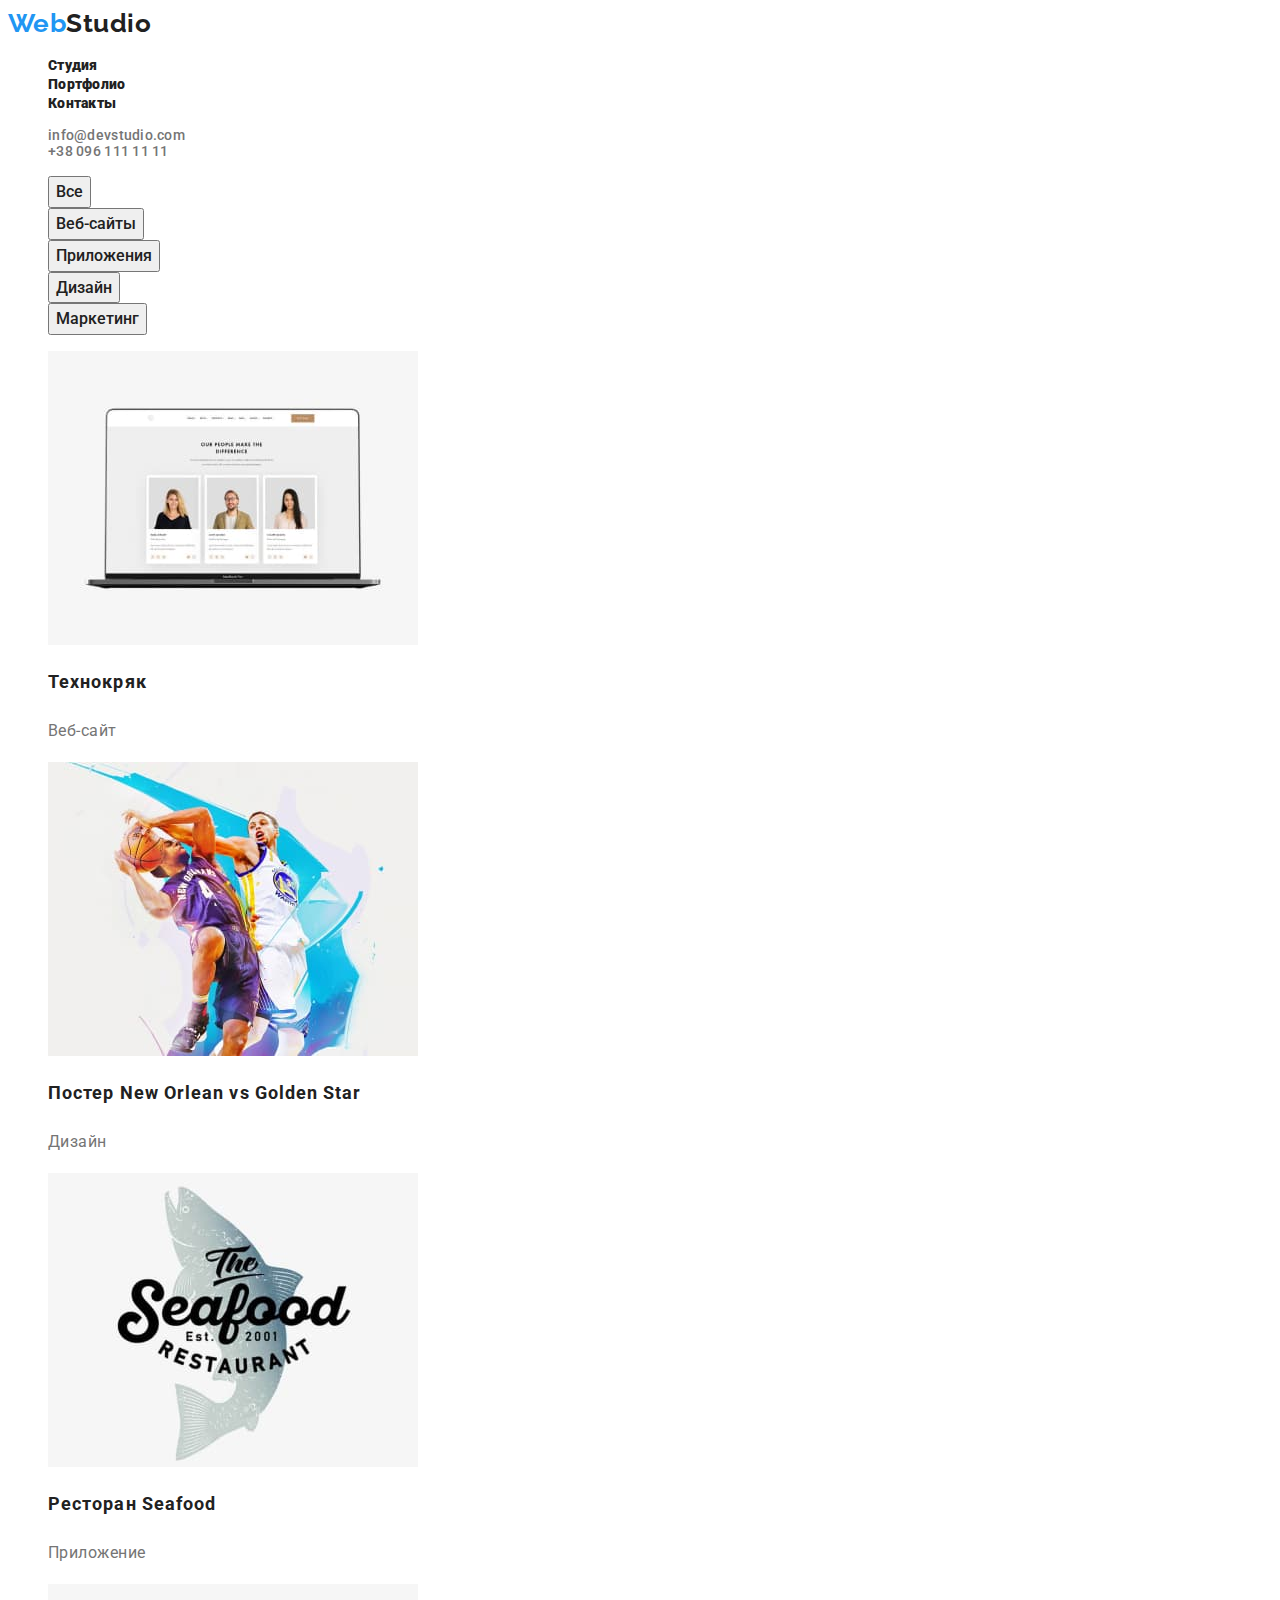
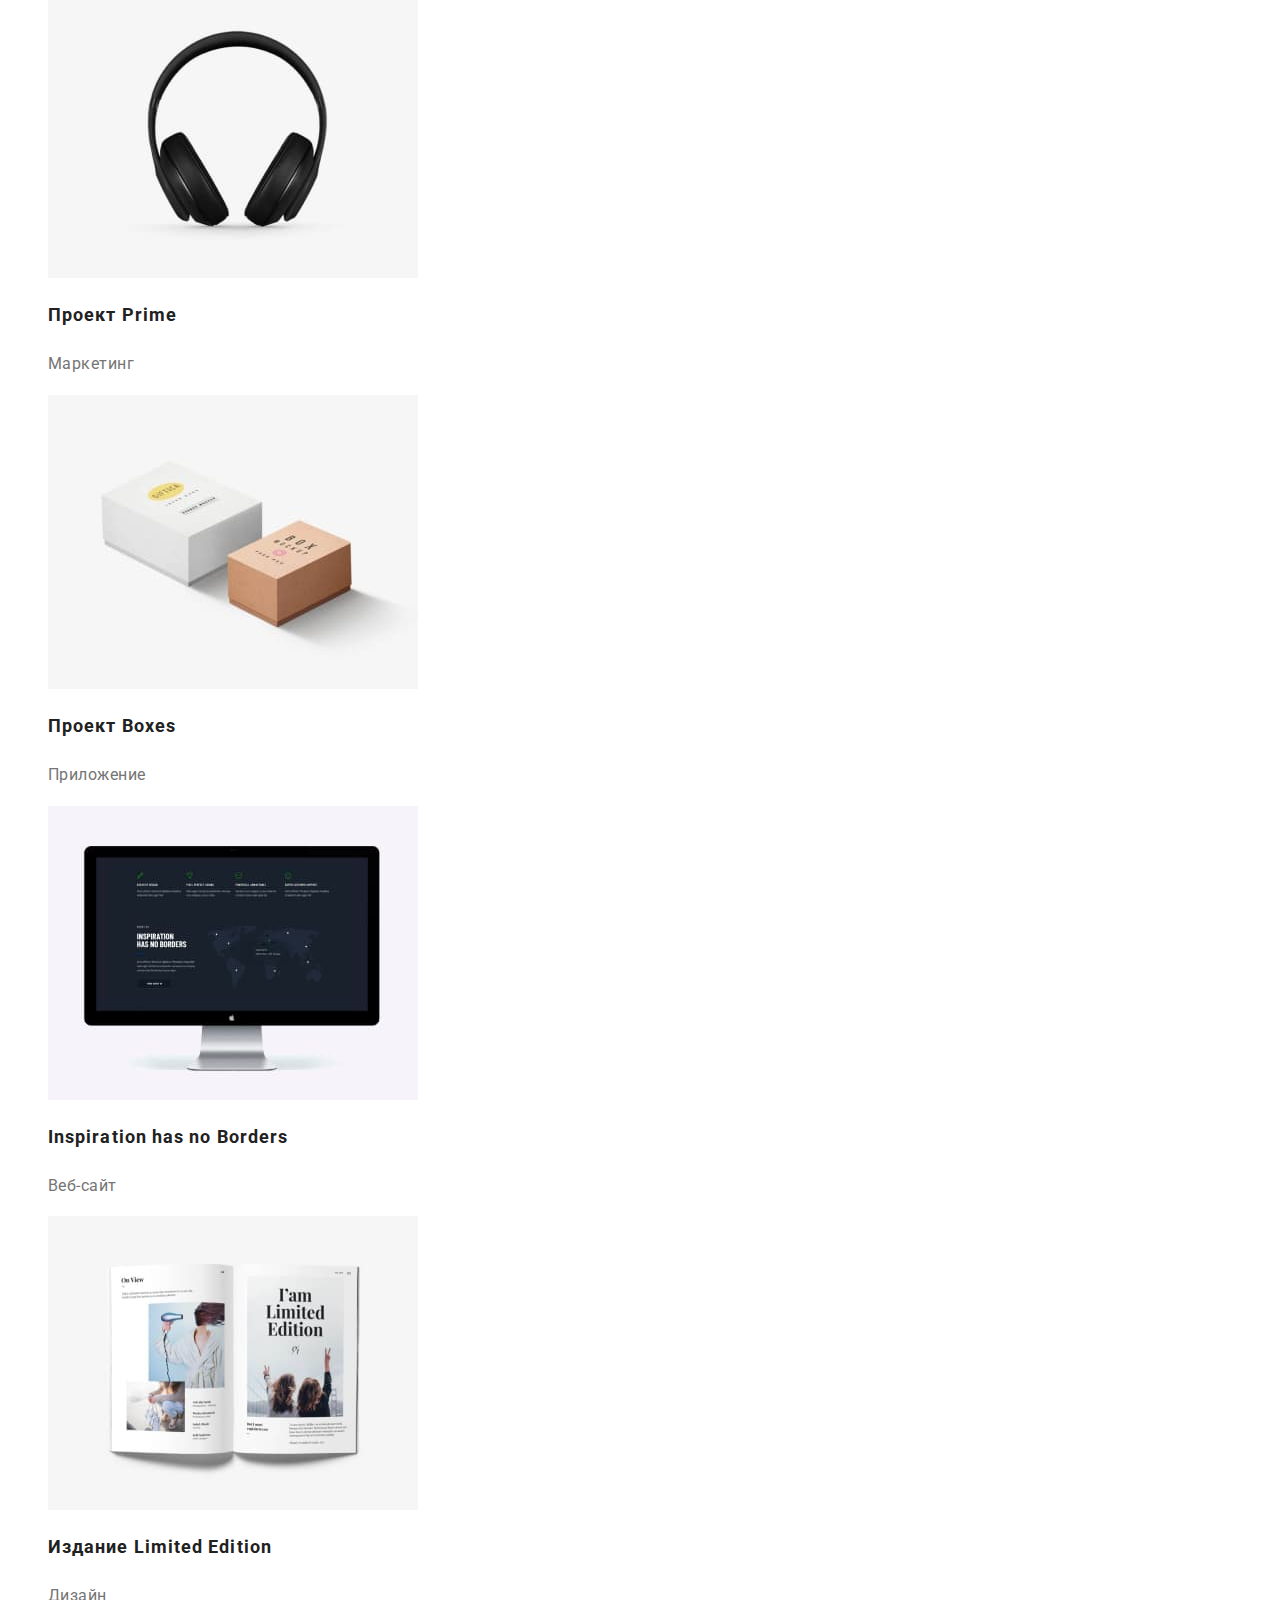
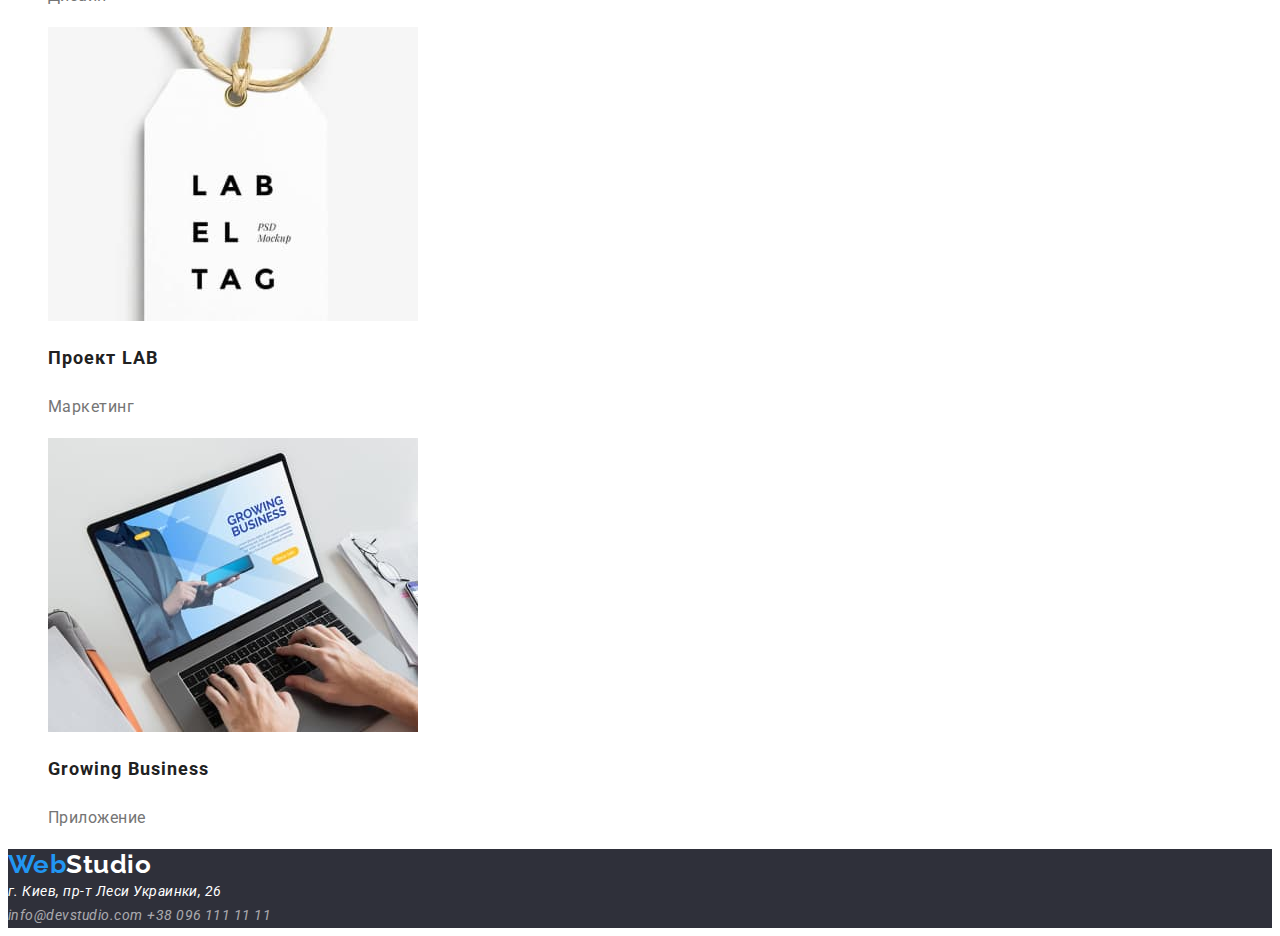
==== commit 4ee9788d: "added div buton" ====
--- a/portfolio.html
+++ b/portfolio.html
@@ -26,17 +26,15 @@
       </nav>
       <ul class="auth-nav list active">
         <li>
-          <a href="mailto:info@devstudio.com" class="auth-nav-link link active"
-            >info@devstudio.com</a
-          >
+          <a href="mailto:info@devstudio.com" class="auth-nav-link link">info@devstudio.com</a>
         </li>
-        <li><a href="tel:+380961111111" class="auth-nav-link link active">+38 096 111 11 11</a></li>
+        <li><a href="tel:+380961111111" class="auth-nav-link link">+38 096 111 11 11</a></li>
       </ul>
     </header>
 
     <main>
       <section>
-        <!-- <h1>Портфолио</h1>  -->
+        <h1 class="visually-hidden">Портфолио</h1>
         <ul class="filter list">
           <li><button type="button" class="filter-button">Все</button></li>
           <li><button type="button" class="filter-button">Веб-сайты</button></li>
--- a/styles/styles.css
+++ b/styles/styles.css
@@ -25,156 +25,181 @@
   color: var(--accent-color);
 }
 
+/*---------- header ----------*/
+
+.logo {
+  font-family: 'Raleway', sans-serif;
+  font-style: normal;
+  font-weight: 700;
+  font-size: 26px;
+  line-height: 1.19;
+  color: #2196f3;
+}
+
+.logo > span {
+  color: var(--primary-tex-color);
+}
+
+.link-nav {
+  font-weight: 900;
+  font-size: 14px;
+  line-height: 1.14;
+  letter-spacing: 0.02em;
+  color: #212121;
+}
+
+.auth-nav {
+  font-weight: 500;
+  font-size: 14px;
+  line-height: 1.14;
+  letter-spacing: 0.02em;
+}
+.auth-nav-link {
+  color: var(--secondary-text-color);
+}
+
+/*---------- main index.html -----------*/
+
+.hero {
+  background-color: #2f303a;
+}
+
+.hero-title {
+  font-weight: 900;
+  font-size: 44px;
+  line-height: 1.36;
+  text-align: center;
+  letter-spacing: 0.06em;
+  text-transform: uppercase;
+  color: var(--bgc-basic-color);
+}
+
+.hero-buton {
+  font-family: inherit;
+  font-weight: 700;
+  font-size: 16px;
+  line-height: 1.87;
+  text-align: center;
+  letter-spacing: 0.06em;
+  color: var(--bgc-basic-color);
+  background-color: var(--accent-color);
+  cursor: pointer;
+}
+
+.hero-buton-activ :hover,
+.hero-buton-activ :active {
+  background: #188ce8;
+}
+
+.specifics {
+  background-color: #e5e5e5;
+}
+
+.visually-hidden {
+  position: absolute;
+  white-space: nowrap;
+  width: 1px;
+  height: 1px;
+  overflow: hidden;
+  border: 0;
+  padding: 0;
+  clip: rect(0 0 0 0);
+  clip-path: inset(50%);
+  margin: -1px;
+}
+
+.specifics-title {
+  font-size: 14px;
+  line-height: 1.14;
+  text-transform: uppercase;
+  color: var(--primary-tex-color);
+}
+
+.specifics-content {
+  font-size: 14px;
+  line-height: 1.71;
+  color: var(--secondary-text-color);
+}
+
+.occupation-title {
+  font-size: 36px;
+  line-height: 1.17;
+  text-align: center;
+}
+
+.team {
+  background-color: #f5f4fa;
+}
+
+.team-title {
+  font-size: 36px;
+  line-height: 1.17;
+  text-align: center;
+}
+
+.team-subtitle {
+  font-weight: 500;
+  font-size: 16px;
+  line-height: 1.19;
+  text-align: center;
+}
+
+.team-content {
+  font-size: 16px;
+  line-height: 1.19;
+  text-align: center;
+  color: var(--secondary-text-color);
+}
+
+/*---------- foter -----------*/
+
+.footer {
+  background-color: #2f303a;
+}
+
+.footer-logo {
+  font-family: 'Raleway', sans-serif;
+  font-style: normal;
+  font-weight: 700;
+  font-size: 26px;
+  line-height: 1.19;
+  color: var(--accent-color);
+}
+
+.footer-logo > span {
+  color: var(--bgc-basic-color);
+}
+
+.footer-address {
+  font-size: 14px;
+  line-height: 1.71;
+  color: var(--bgc-basic-color);
+}
+
+.footer-web a {
+  font-size: 14px;
+  line-height: 1.71;
+  color: rgba(255, 255, 255, 0.6);
+}
+
+/*---------- main portfolio.html ----------*/
 .filter :hover,
 .filter :active {
   color: #ffffff;
   background-color: #2196f3;
 }
 
-/* header */
-.logo {
-  font-family: 'Raleway';
-  font-style: normal;
-  font-weight: 700;
-  font-size: 26px;
-  line-height: 1.19;
-  color: #2196f3;
-}
-
-.logo > span {
-  color: var(--primary-tex-color);
-}
-
-.link-nav {
-  font-weight: 900;
-  font-size: 14px;
-  line-height: 1.14;
-  letter-spacing: 0.02em;
-  color: #212121;
-}
-
-.auth-nav {
+.filter-button {
+  font-family: inherit;
   font-weight: 500;
-  font-size: 14px;
-  line-height: 1.14;
-  letter-spacing: 0.02em;
-}
-.auth-nav-link {
-  color: var(--secondary-text-color);
-}
-
-/* main */
-
-.hero {
-  background-color: #2f303a;
-}
-
-.hero-title {
-  font-weight: 900;
-  font-size: 44px;
-  line-height: 1.36;
-  text-align: center;
-  letter-spacing: 0.06em;
-  text-transform: uppercase;
-  color: var(--bgc-basic-color);
-}
-
-.hero-buton {
-  font-weight: 700;
-  font-size: 16px;
-  line-height: 1.87;
-  text-align: center;
-  letter-spacing: 0.06em;
-  color: var(--bgc-basic-color);
-  background-color: var(--accent-color);
-}
-
-.specifics {
-  background-color: #e5e5e5;
-}
-
-.specifics-title {
-  font-size: 14px;
-  line-height: 1.14;
-  text-transform: uppercase;
-  color: var(--primary-tex-color);
-}
-
-.specifics-content {
-  font-size: 14px;
-  line-height: 1.71;
-  color: var(--secondary-text-color);
-}
-
-.occupation-title {
-  font-size: 36px;
-  line-height: 1.17;
-  text-align: center;
-}
-
-.team {
-  background-color: #f5f4fa;
-}
-
-.team-title {
-  font-size: 36px;
-  line-height: 1.17;
-  text-align: center;
-}
-
-.team-subtitle {
-  font-weight: 500;
-  font-size: 16px;
-  line-height: 1.19;
-  text-align: center;
-}
-
-.team-content {
-  font-size: 16px;
-  line-height: 1.19;
-  text-align: center;
-  color: var(--secondary-text-color);
-}
-
-/* foter */
-
-.footer {
-  background-color: #2f303a;
-}
-
-.footer-logo {
-  font-family: 'Raleway';
-  font-style: normal;
-  font-weight: 700;
-  font-size: 26px;
-  line-height: 1.19;
-  color: var(--accent-color);
-}
-
-.footer-logo > span {
-  color: var(--bgc-basic-color);
-}
-
-.footer-address {
-  font-size: 14px;
-  line-height: 1.71;
-  color: var(--bgc-basic-color);
-}
-
-.footer-web a {
-  font-size: 14px;
-  line-height: 1.71;
-  color: rgba(255, 255, 255, 0.6);
-}
-
-/* Portfolio */
-
-.filter-button {
-  font-weight: 500;
   font-size: 16px;
   line-height: 1.62;
   text-align: center;
   color: var(--primary-tex-color);
+}
+
+.button {
+  cursor: pointer;
 }
 
 .portfolio-title {
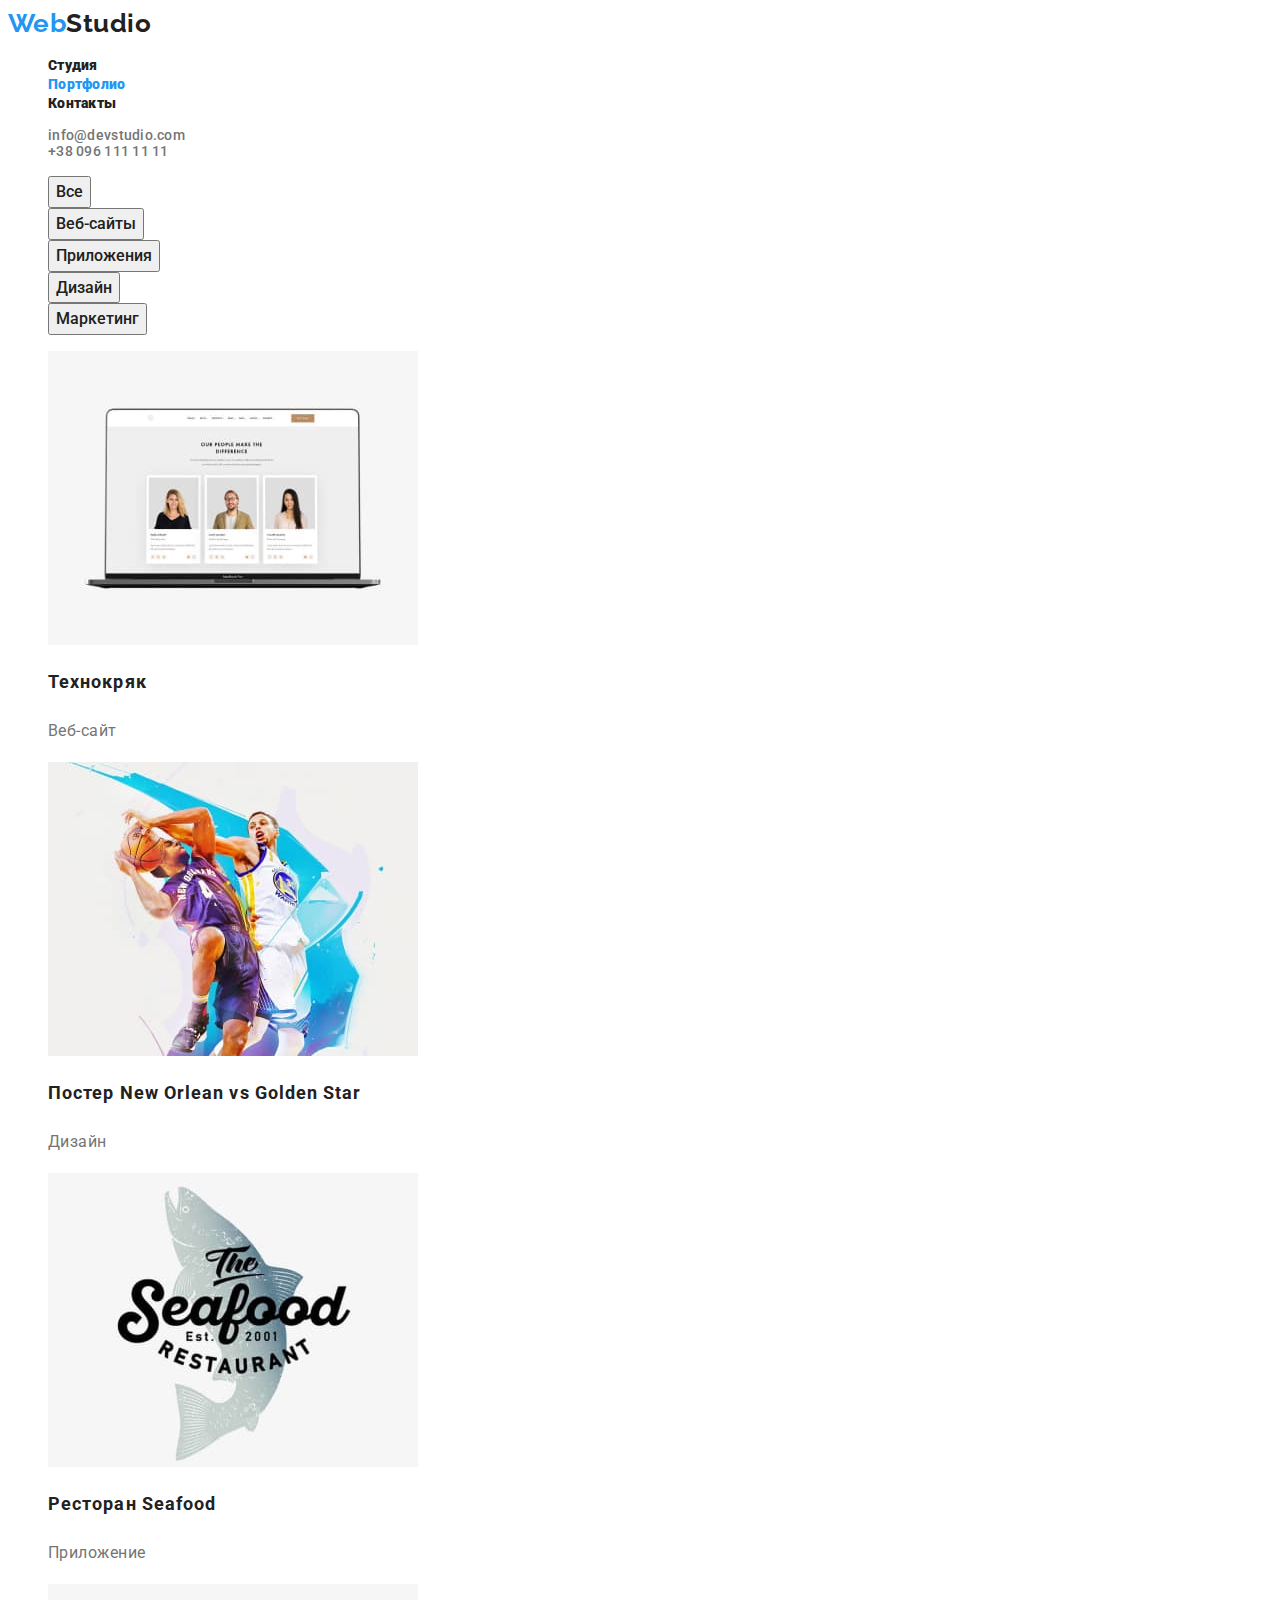
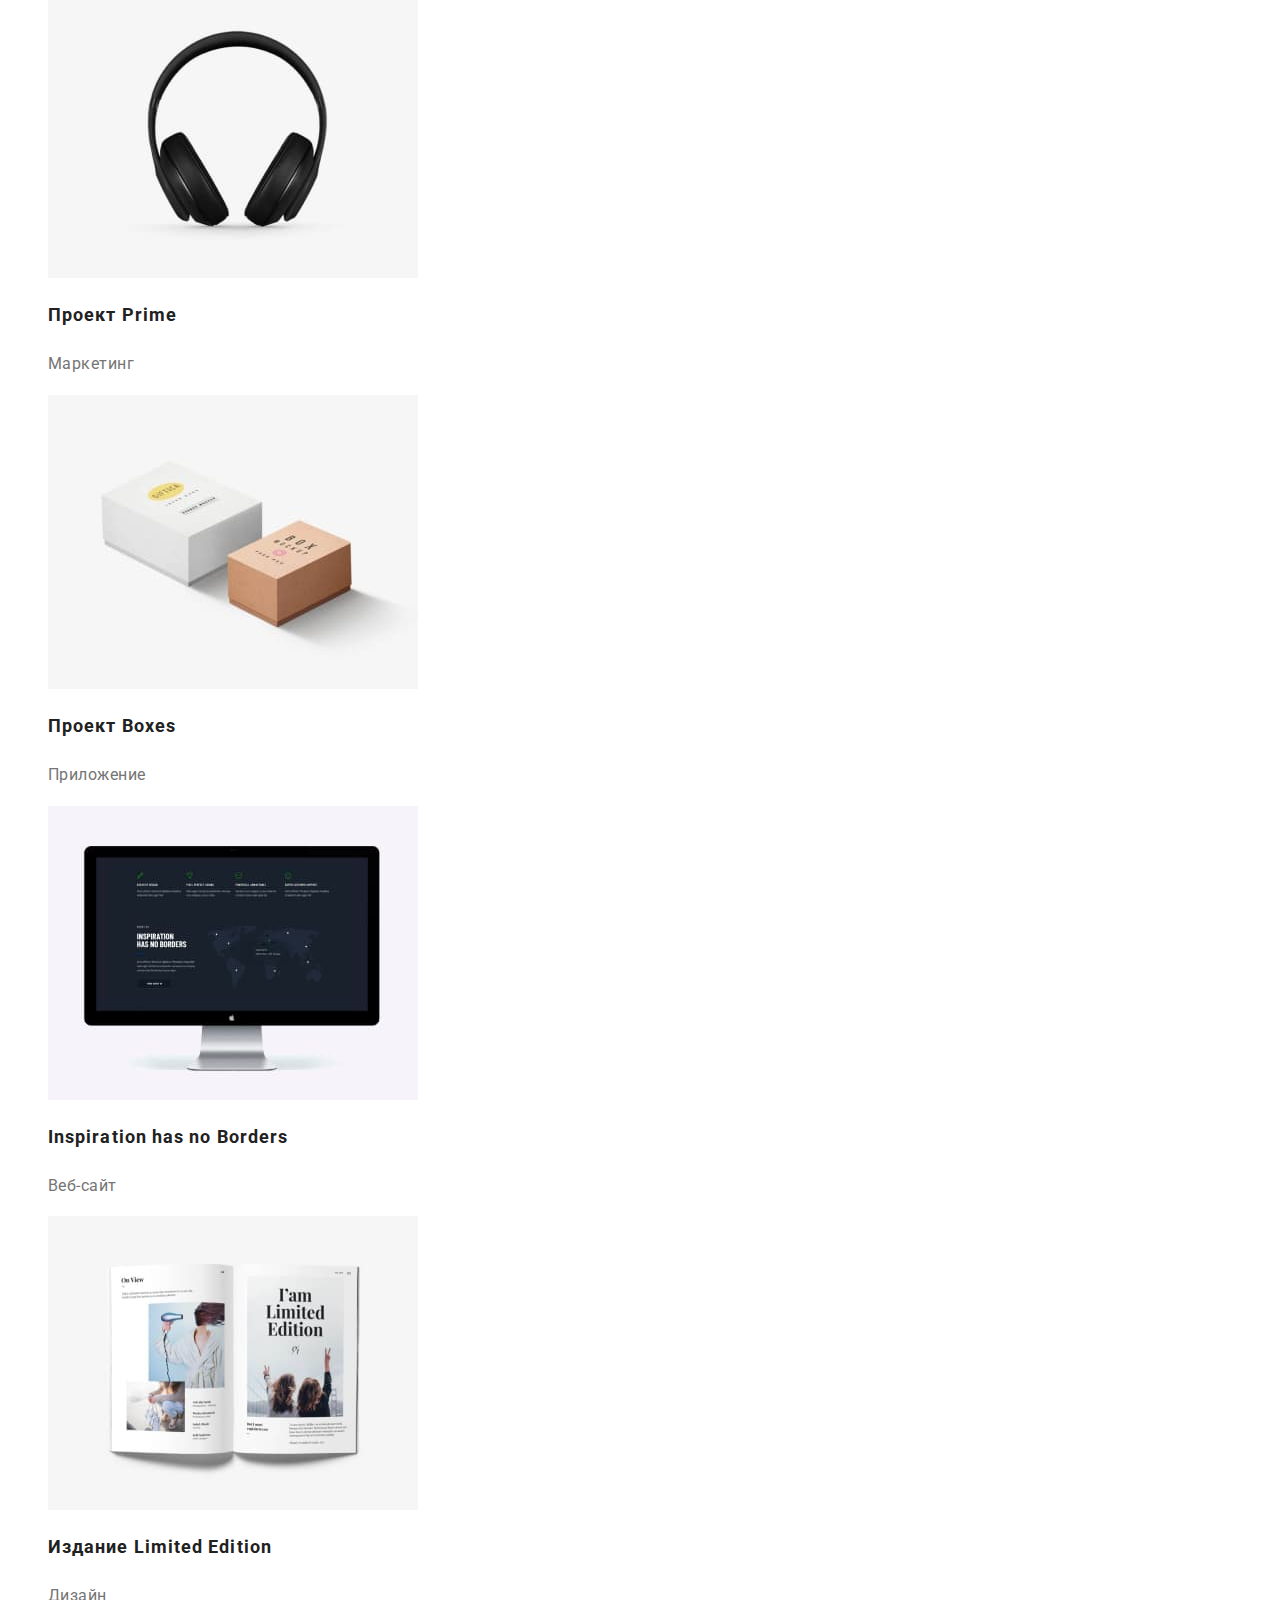
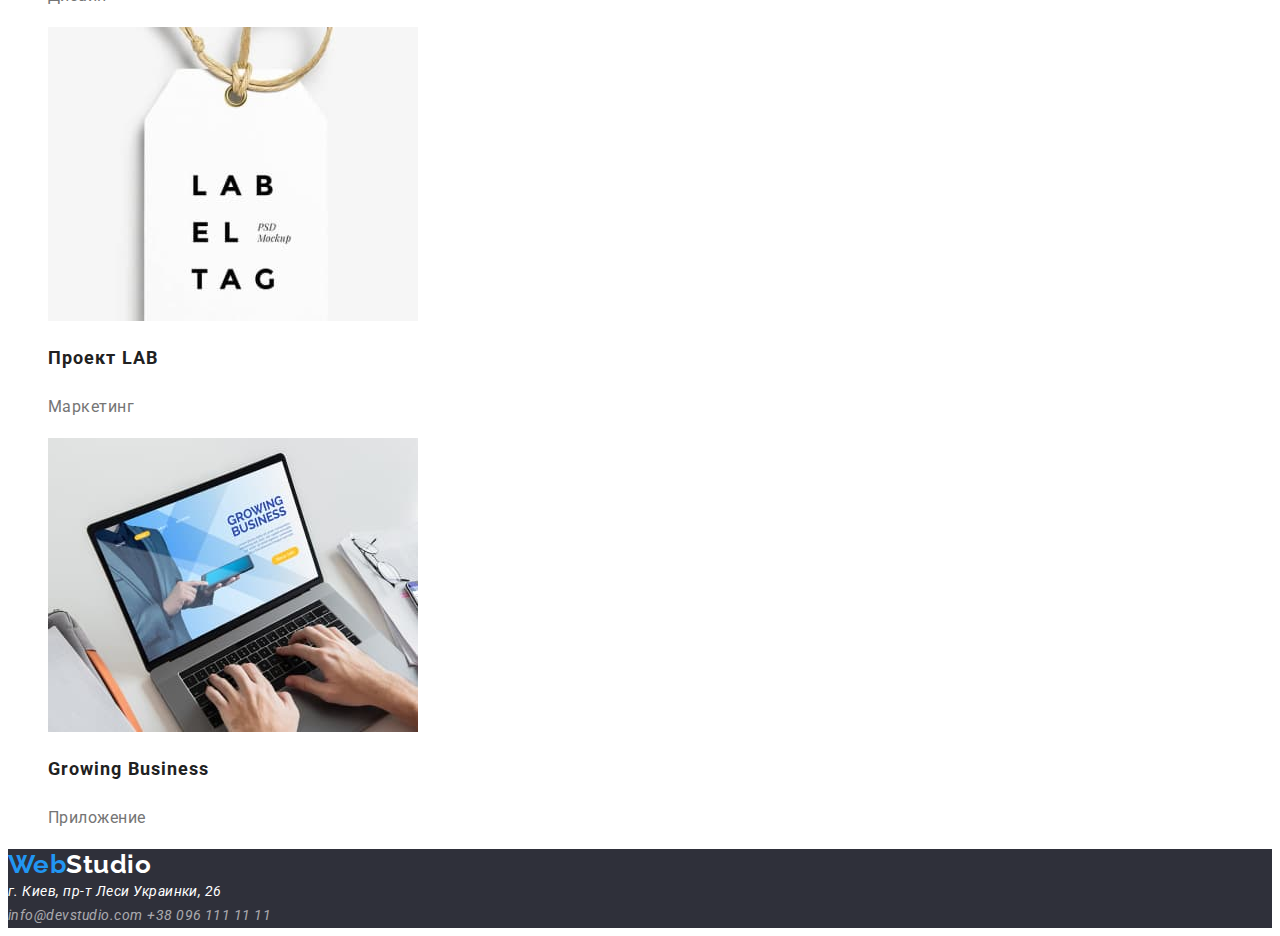
==== commit 2a75820a: "corected :hover :active" ====
--- a/portfolio.html
+++ b/portfolio.html
@@ -18,41 +18,43 @@
     <header>
       <nav>
         <a href="/" class="logo link active">Web<span>Studio</span></a>
-        <ul class="site-nav list active">
-          <li><a href="./index.html" class="link-nav link">Студия</a></li>
-          <li><a href="./portfolio.html" class="link-nav link">Портфолио</a></li>
-          <li><a href="" class="link-nav link">Контакты</a></li>
+        <ul class="site-nav list">
+          <li><a href="./index.html" class="link-nav link active">Студия</a></li>
+          <li><a href="./portfolio.html" class="link-nav link active current">Портфолио</a></li>
+          <li><a href="" class="link-nav link active">Контакты</a></li>
         </ul>
       </nav>
-      <ul class="auth-nav list active">
+      <ul class="auth-nav list">
         <li>
-          <a href="mailto:info@devstudio.com" class="auth-nav-link link">info@devstudio.com</a>
+          <a href="mailto:info@devstudio.com" class="auth-nav-link link active"
+            >info@devstudio.com</a
+          >
         </li>
-        <li><a href="tel:+380961111111" class="auth-nav-link link">+38 096 111 11 11</a></li>
+        <li><a href="tel:+380961111111" class="auth-nav-link link active">+38 096 111 11 11</a></li>
       </ul>
     </header>
 
     <main>
       <section>
         <h1 class="visually-hidden">Портфолио</h1>
-        <ul class="filter list">
-          <li><button type="button" class="filter-button">Все</button></li>
-          <li><button type="button" class="filter-button">Веб-сайты</button></li>
-          <li><button type="button" class="filter-button">Приложения</button></li>
-          <li><button type="button" class="filter-button">Дизайн</button></li>
-          <li><button type="button" class="filter-button">Маркетинг</button></li>
+        <ul class="list">
+          <li><button type="button" class="filter-button filter">Все</button></li>
+          <li><button type="button" class="filter-button filter">Веб-сайты</button></li>
+          <li><button type="button" class="filter-button filter">Приложения</button></li>
+          <li><button type="button" class="filter-button filter">Дизайн</button></li>
+          <li><button type="button" class="filter-button filter">Маркетинг</button></li>
         </ul>
 
-        <ul class="portfolio-list list active">
+        <ul class="portfolio-list list">
           <li>
-            <a href="" class="link">
+            <a href="" class="link active">
               <img src="./images/portfolio1.jpeg" alt="ноутбук" width="370" height="294" />
               <h2 class="portfolio-title">Технокряк</h2>
               <p class="portfolio-subtitle">Веб-сайт</p></a
             >
           </li>
           <li>
-            <a href="" class="link">
+            <a href="" class="link active">
               <img
                 src="./images/portfolio2.jpeg"
                 alt="два баскетболиста с мячом"
@@ -64,42 +66,42 @@
             >
           </li>
           <li>
-            <a href="" class="link">
+            <a href="" class="link active">
               <img src="./images/portfolio3.jpeg" alt="постер ресторана" width="370" height="294" />
               <h2 class="portfolio-title">Ресторан Seafood</h2>
               <p class="portfolio-subtitle">Приложение</p></a
             >
           </li>
           <li>
-            <a href="" class="link">
+            <a href="" class="link active">
               <img src="./images/portfolio4.jpeg" alt="наушники" width="370" height="294" />
               <h2 class="portfolio-title">Проект Prime</h2>
               <p class="portfolio-subtitle">Маркетинг</p></a
             >
           </li>
           <li>
-            <a href="" class="link">
+            <a href="" class="link active">
               <img src="./images/portfolio5.jpeg" alt="коробочки" width="370" height="294" />
               <h2 class="portfolio-title">Проект Boxes</h2>
               <p class="portfolio-subtitle">Приложение</p></a
             >
           </li>
           <li>
-            <a href="" class="link">
+            <a href="" class="link active">
               <img src="./images/portfolio6.jpeg" alt="компютер apple" width="370" height="294" />
               <h2 class="portfolio-title">Inspiration has no Borders</h2>
               <p class="portfolio-subtitle">Веб-сайт</p></a
             >
           </li>
           <li>
-            <a href="" class="link">
+            <a href="" class="link active">
               <img src="./images/portfolio7.jpeg" alt="откритая книга" width="370" height="294" />
               <h2 class="portfolio-title">Издание Limited Edition</h2>
               <p class="portfolio-subtitle">Дизайн</p></a
             >
           </li>
           <li>
-            <a href="" class="link">
+            <a href="" class="link active">
               <img
                 src="./images/portfolio8.jpeg"
                 alt="бирка лаб ель таг"
@@ -111,7 +113,7 @@
             >
           </li>
           <li>
-            <a href="" class="link">
+            <a href="" class="link active">
               <img
                 src="./images/portfolio9.jpeg"
                 alt="ноутбук с откритим приложением"
@@ -132,8 +134,8 @@
       <a href="/" class="footer-logo link active">Web<span>Studio</span></a>
       <address class="footer-address">г. Киев, пр-т Леси Украинки, 26</address>
       <address class="footer-web list active">
-        <a href="mailto:info@devstudio.com" class="auth-nav-link link">info@devstudio.com</a>
-        <a href="tel:+380961111111" class="auth-nav-link link">+38 096 111 11 11</a>
+        <a href="mailto:info@devstudio.com" class="auth-nav-link link active">info@devstudio.com</a>
+        <a href="tel:+380961111111" class="auth-nav-link link active">+38 096 111 11 11</a>
       </address>
     </footer>
   </body>
--- a/styles/styles.css
+++ b/styles/styles.css
@@ -20,8 +20,8 @@
   text-decoration: none;
 }
 
-.active :hover,
-.active :active {
+.active:hover,
+.active:active {
   color: var(--accent-color);
 }
 
@@ -47,7 +47,9 @@
   letter-spacing: 0.02em;
   color: #212121;
 }
-
+.site-nav .link-nav.current {
+  color: #2196f3;
+}
 .auth-nav {
   font-weight: 500;
   font-size: 14px;
@@ -86,8 +88,8 @@
   cursor: pointer;
 }
 
-.hero-buton-activ :hover,
-.hero-buton-activ :active {
+.hero-buton-activ:hover,
+.hero-buton-activ:active {
   background: #188ce8;
 }
 
@@ -183,8 +185,8 @@
 }
 
 /*---------- main portfolio.html ----------*/
-.filter :hover,
-.filter :active {
+.filter:hover,
+.filter:active {
   color: #ffffff;
   background-color: #2196f3;
 }
